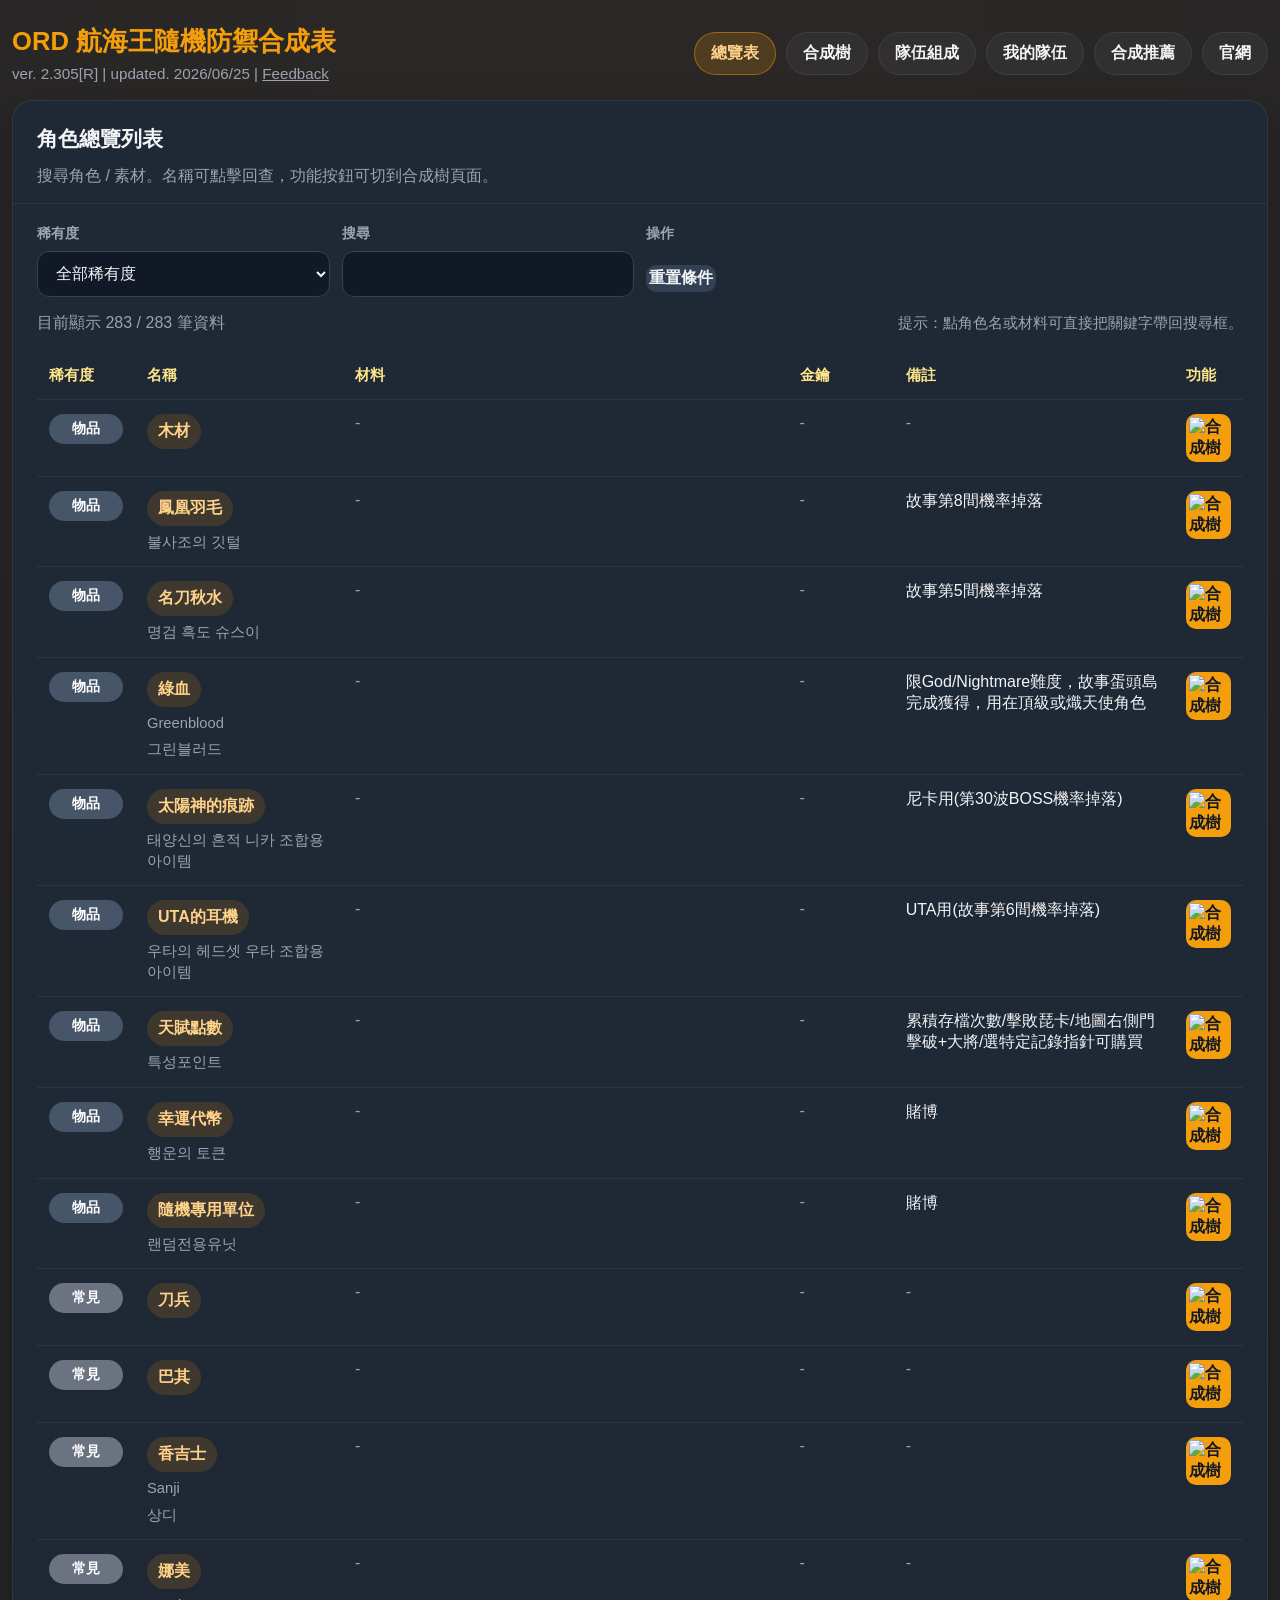
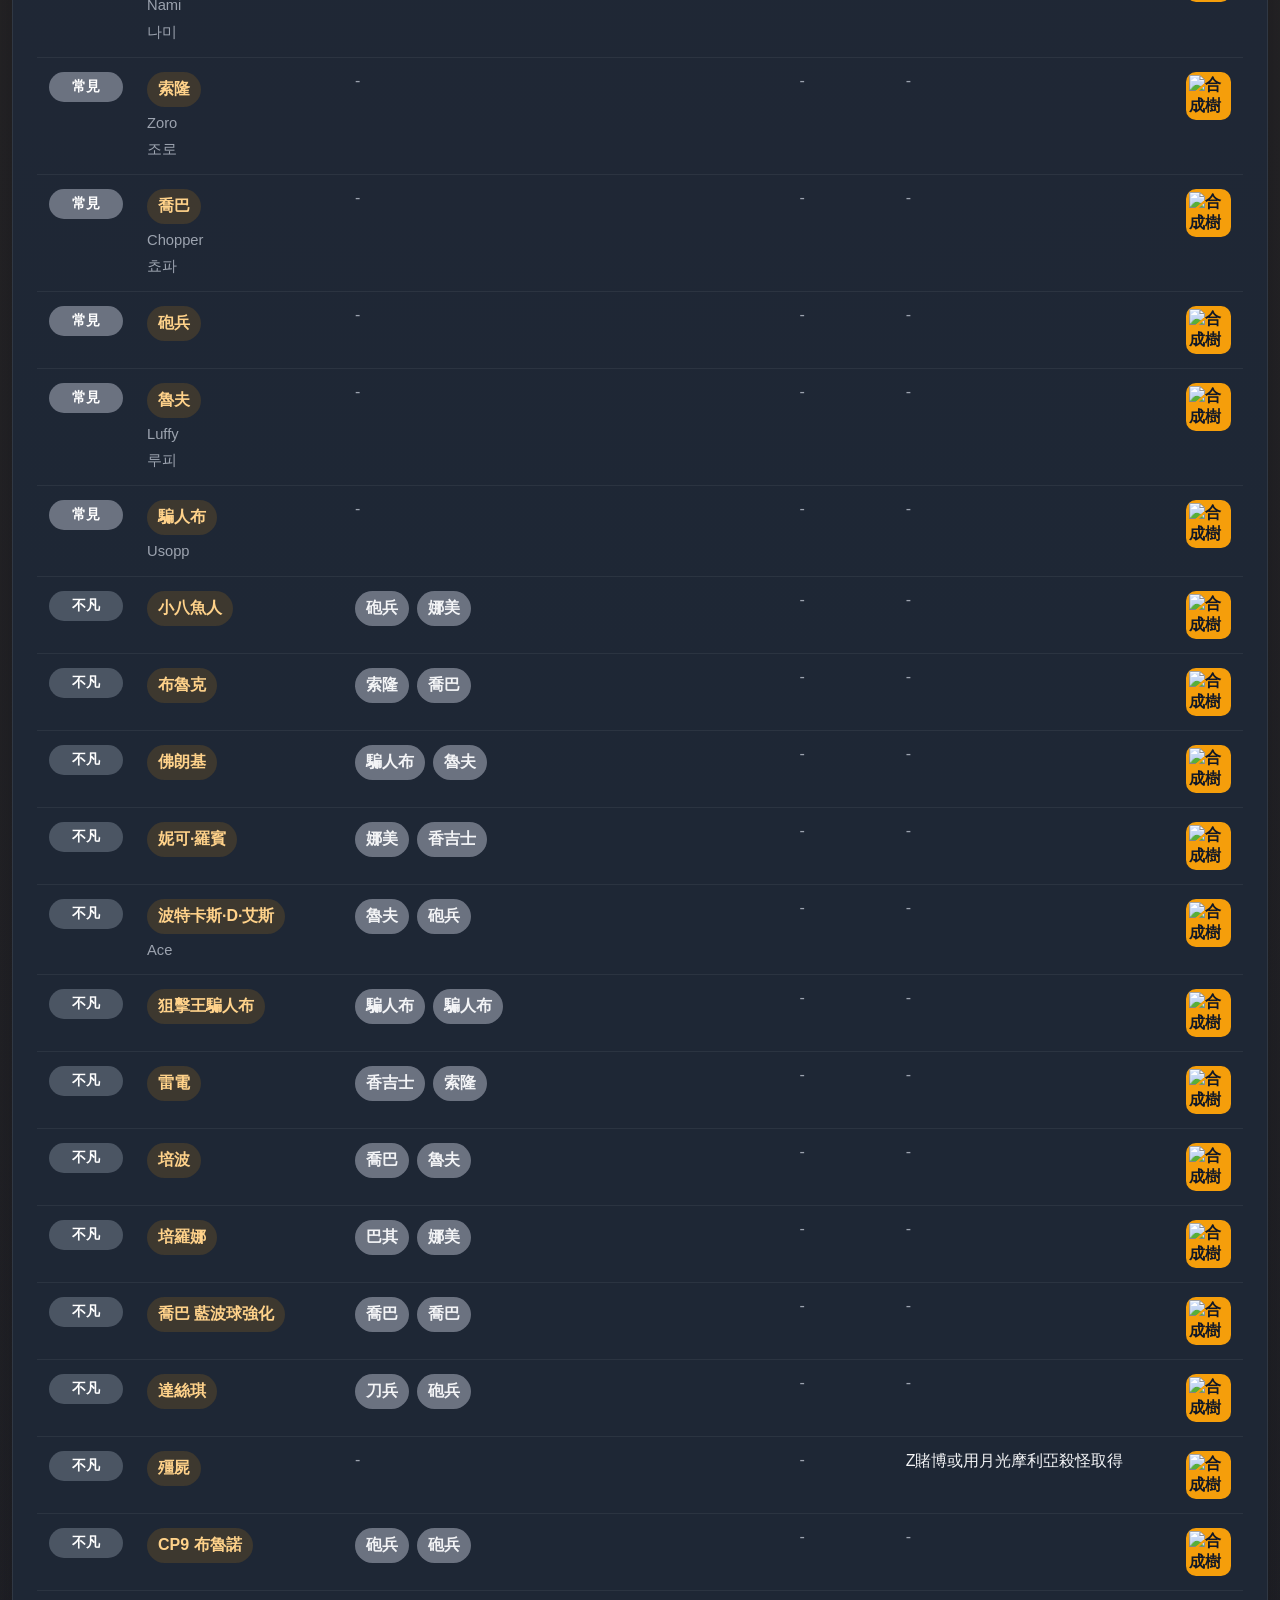
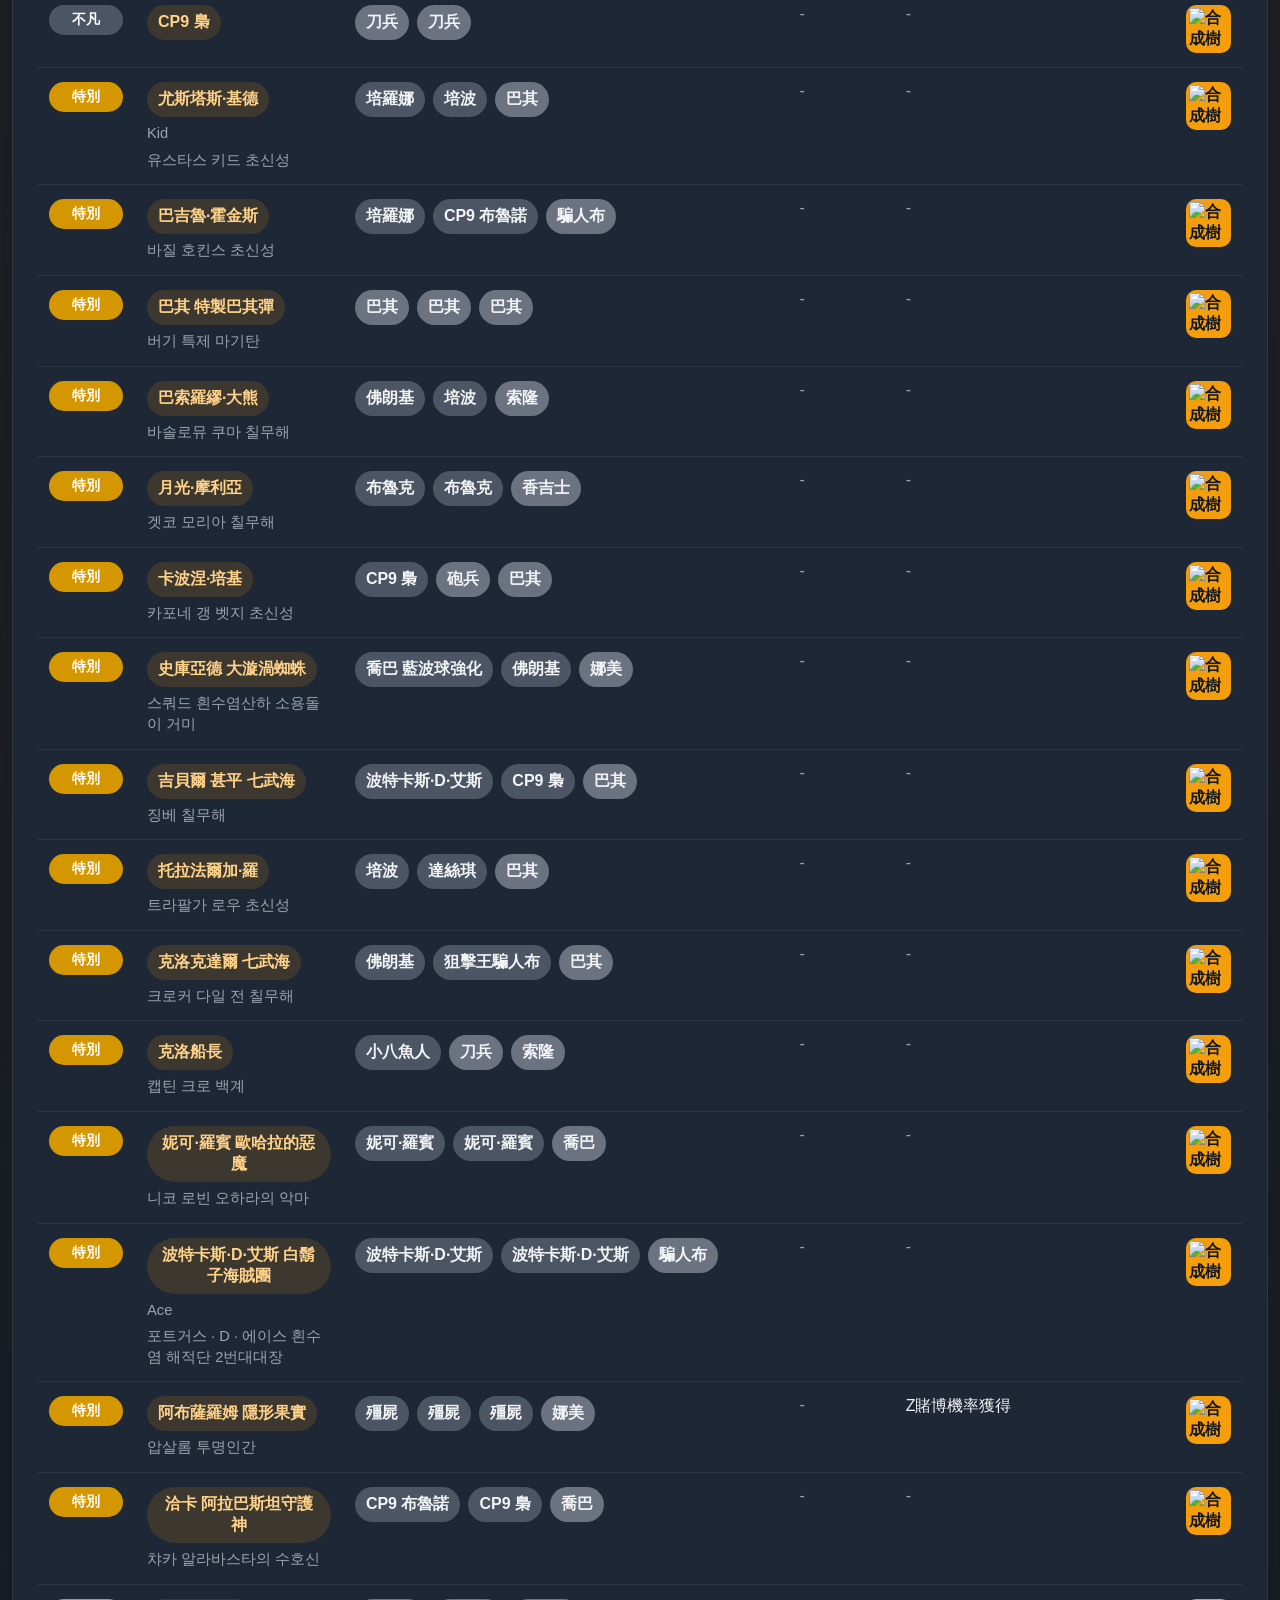
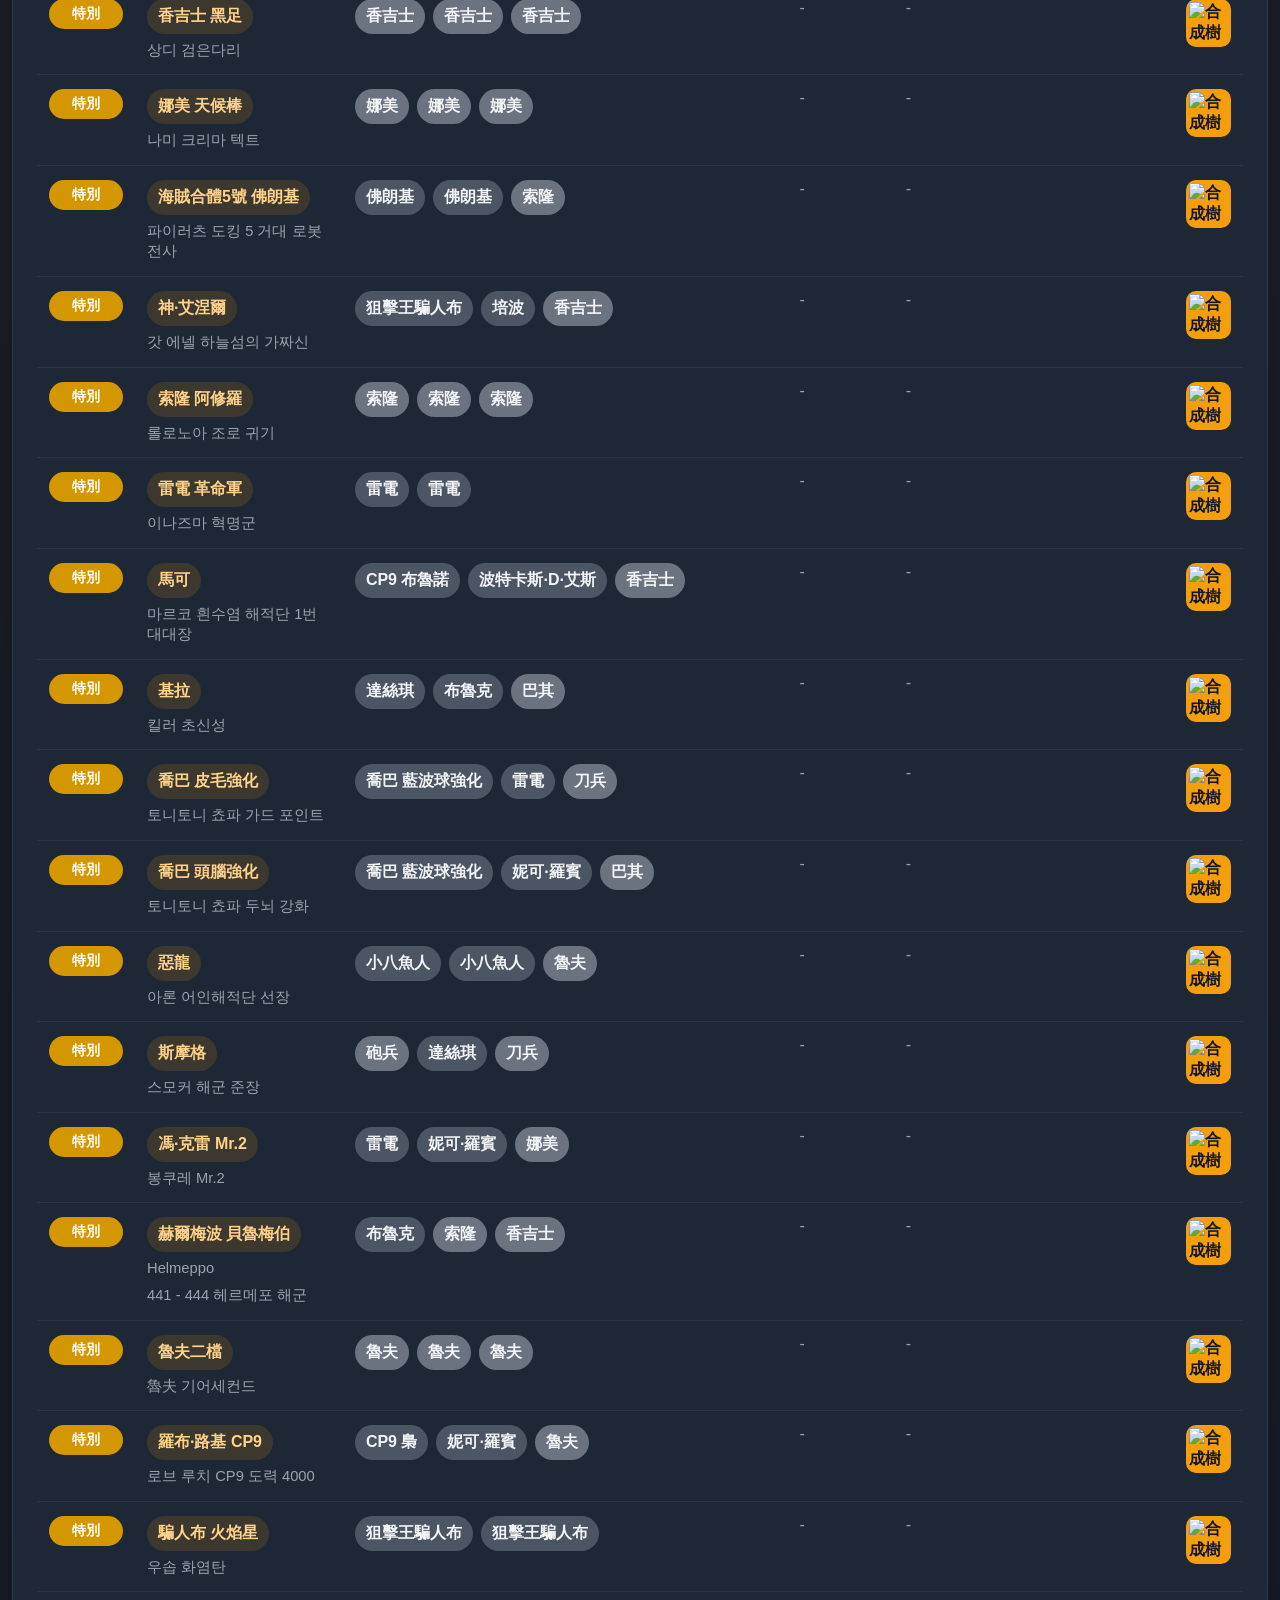
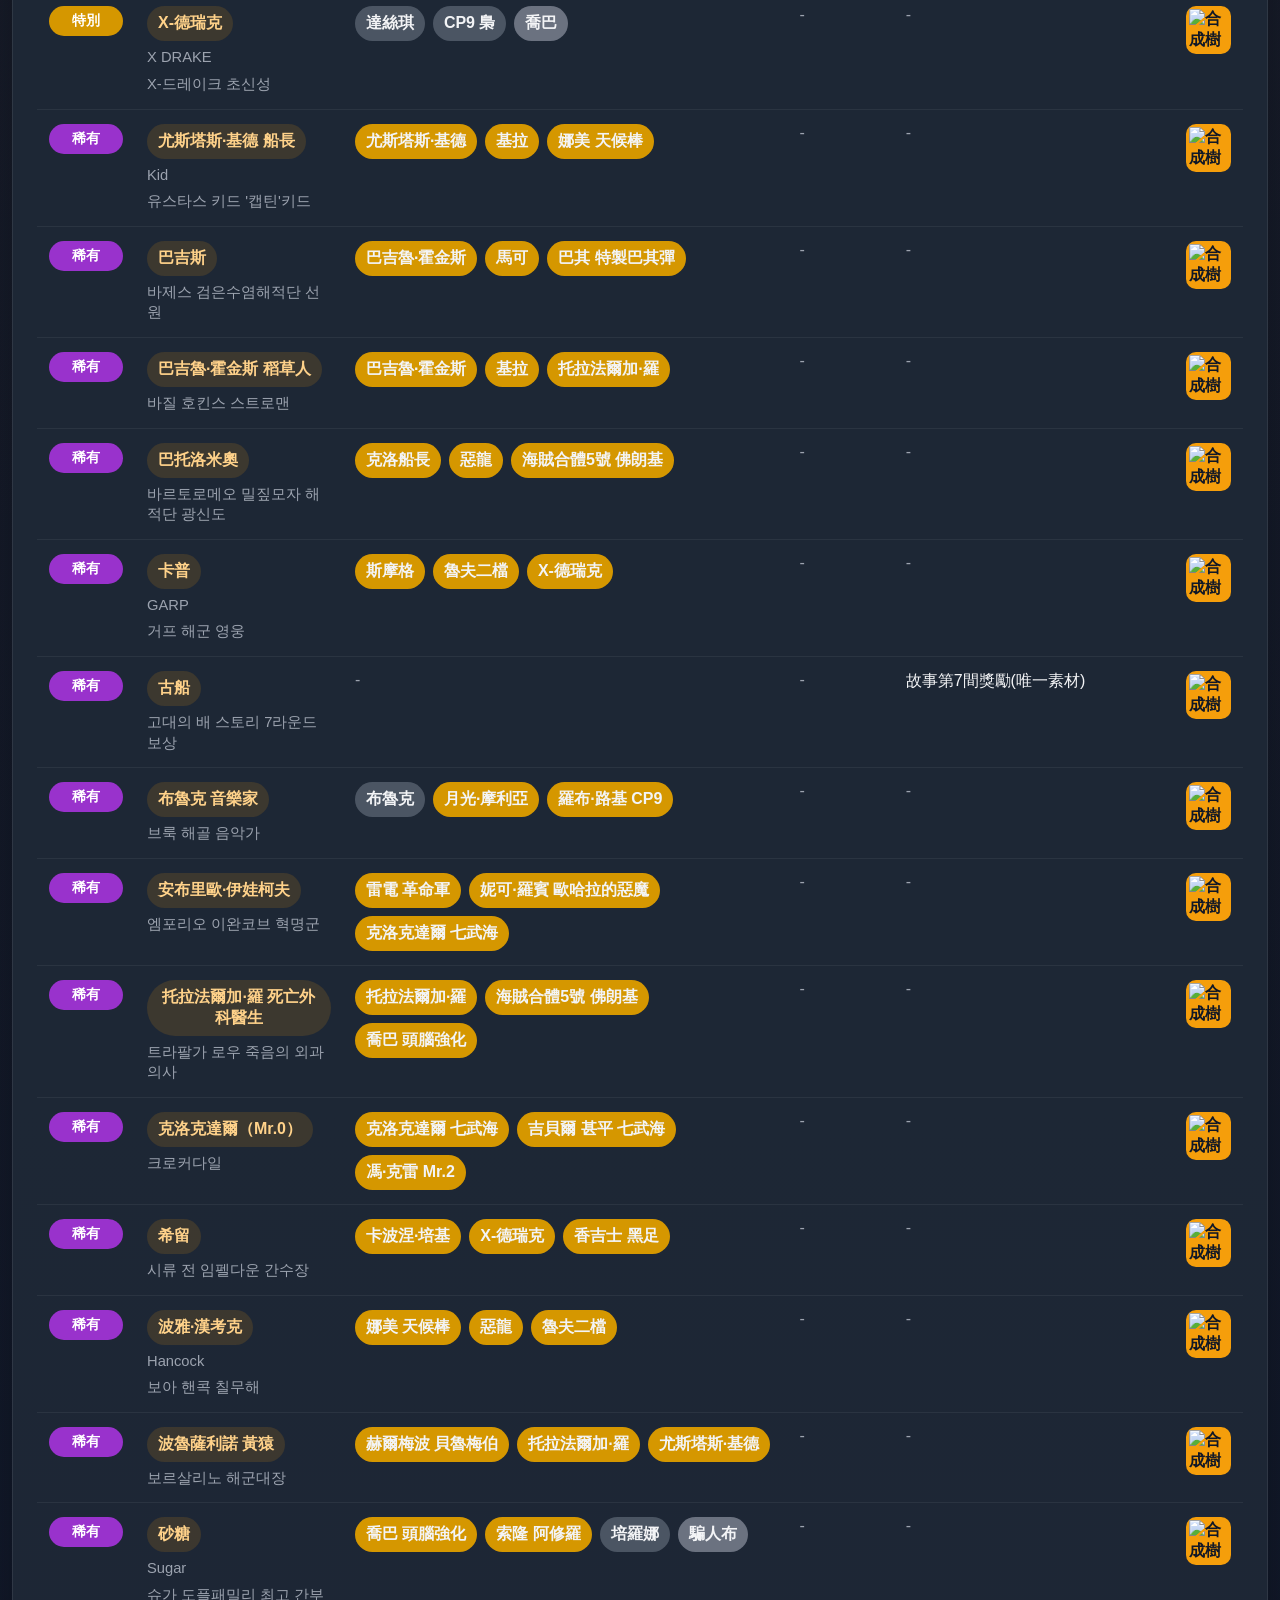
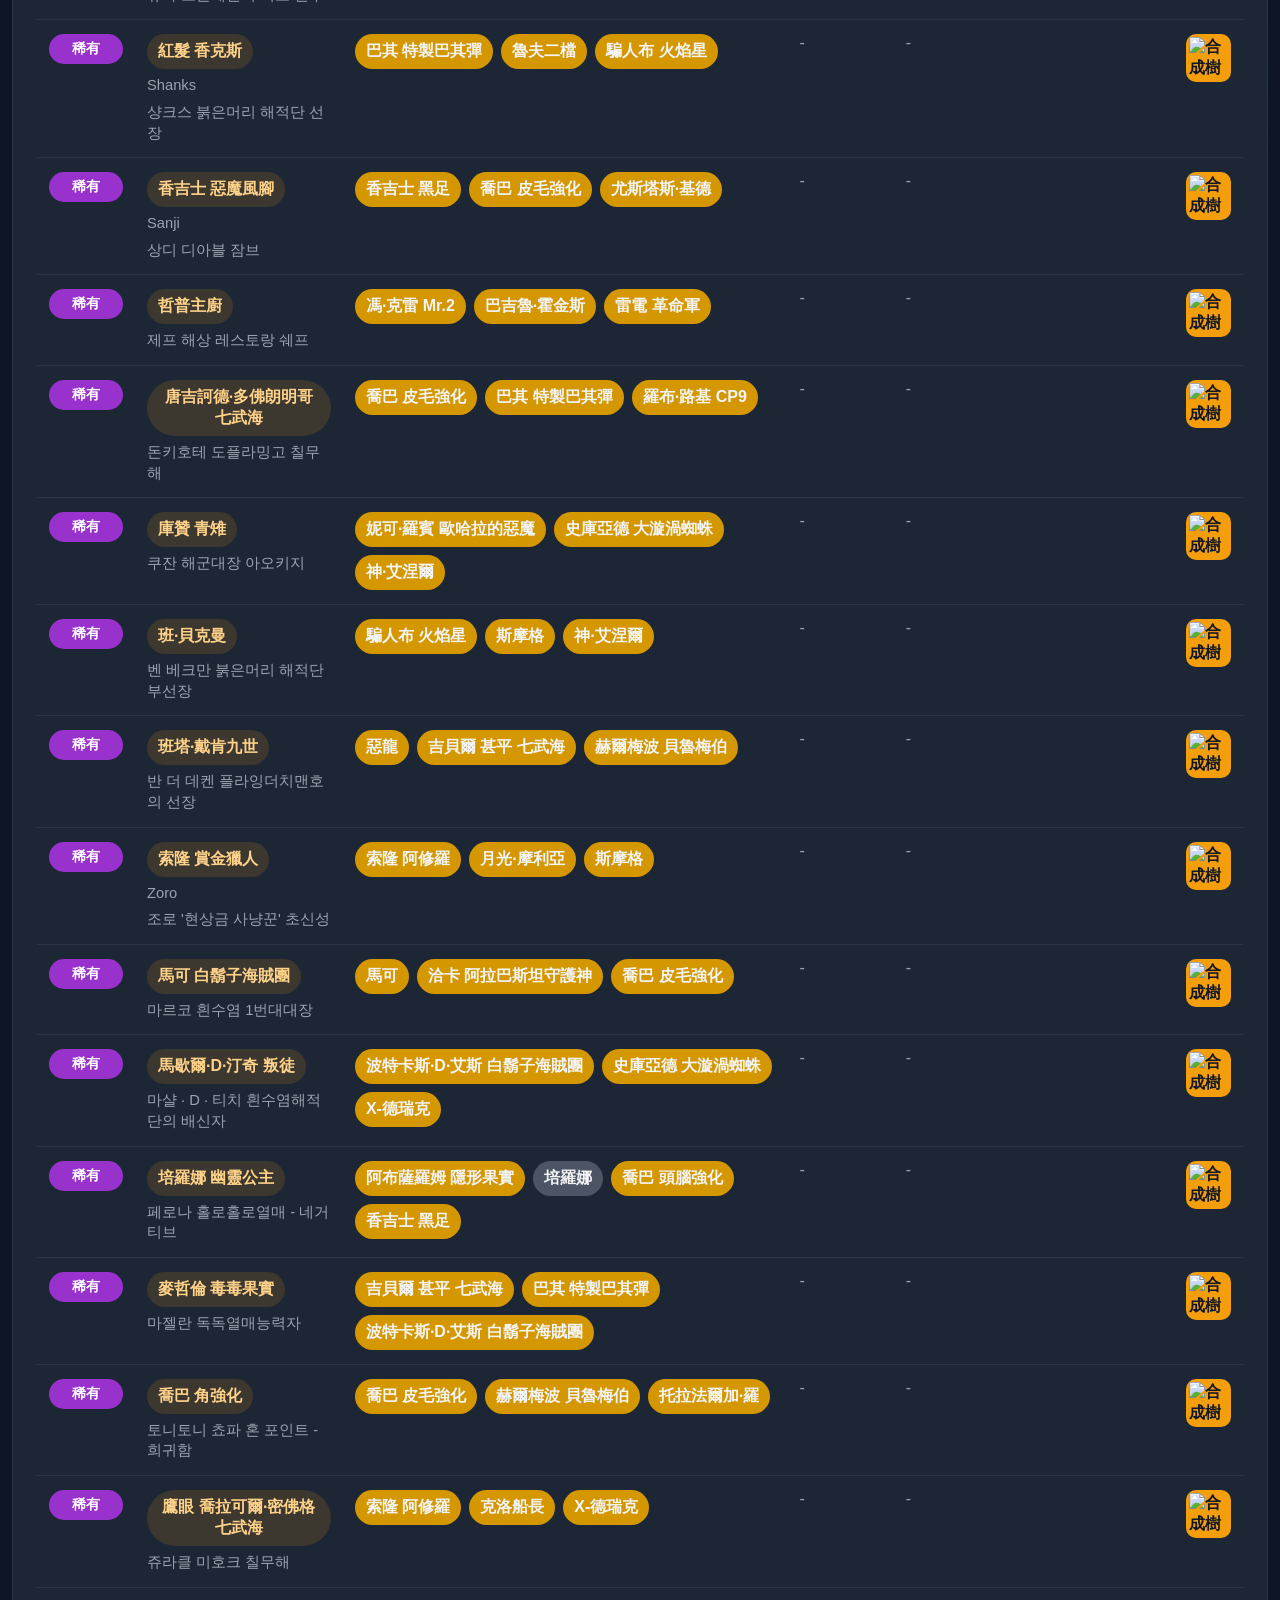
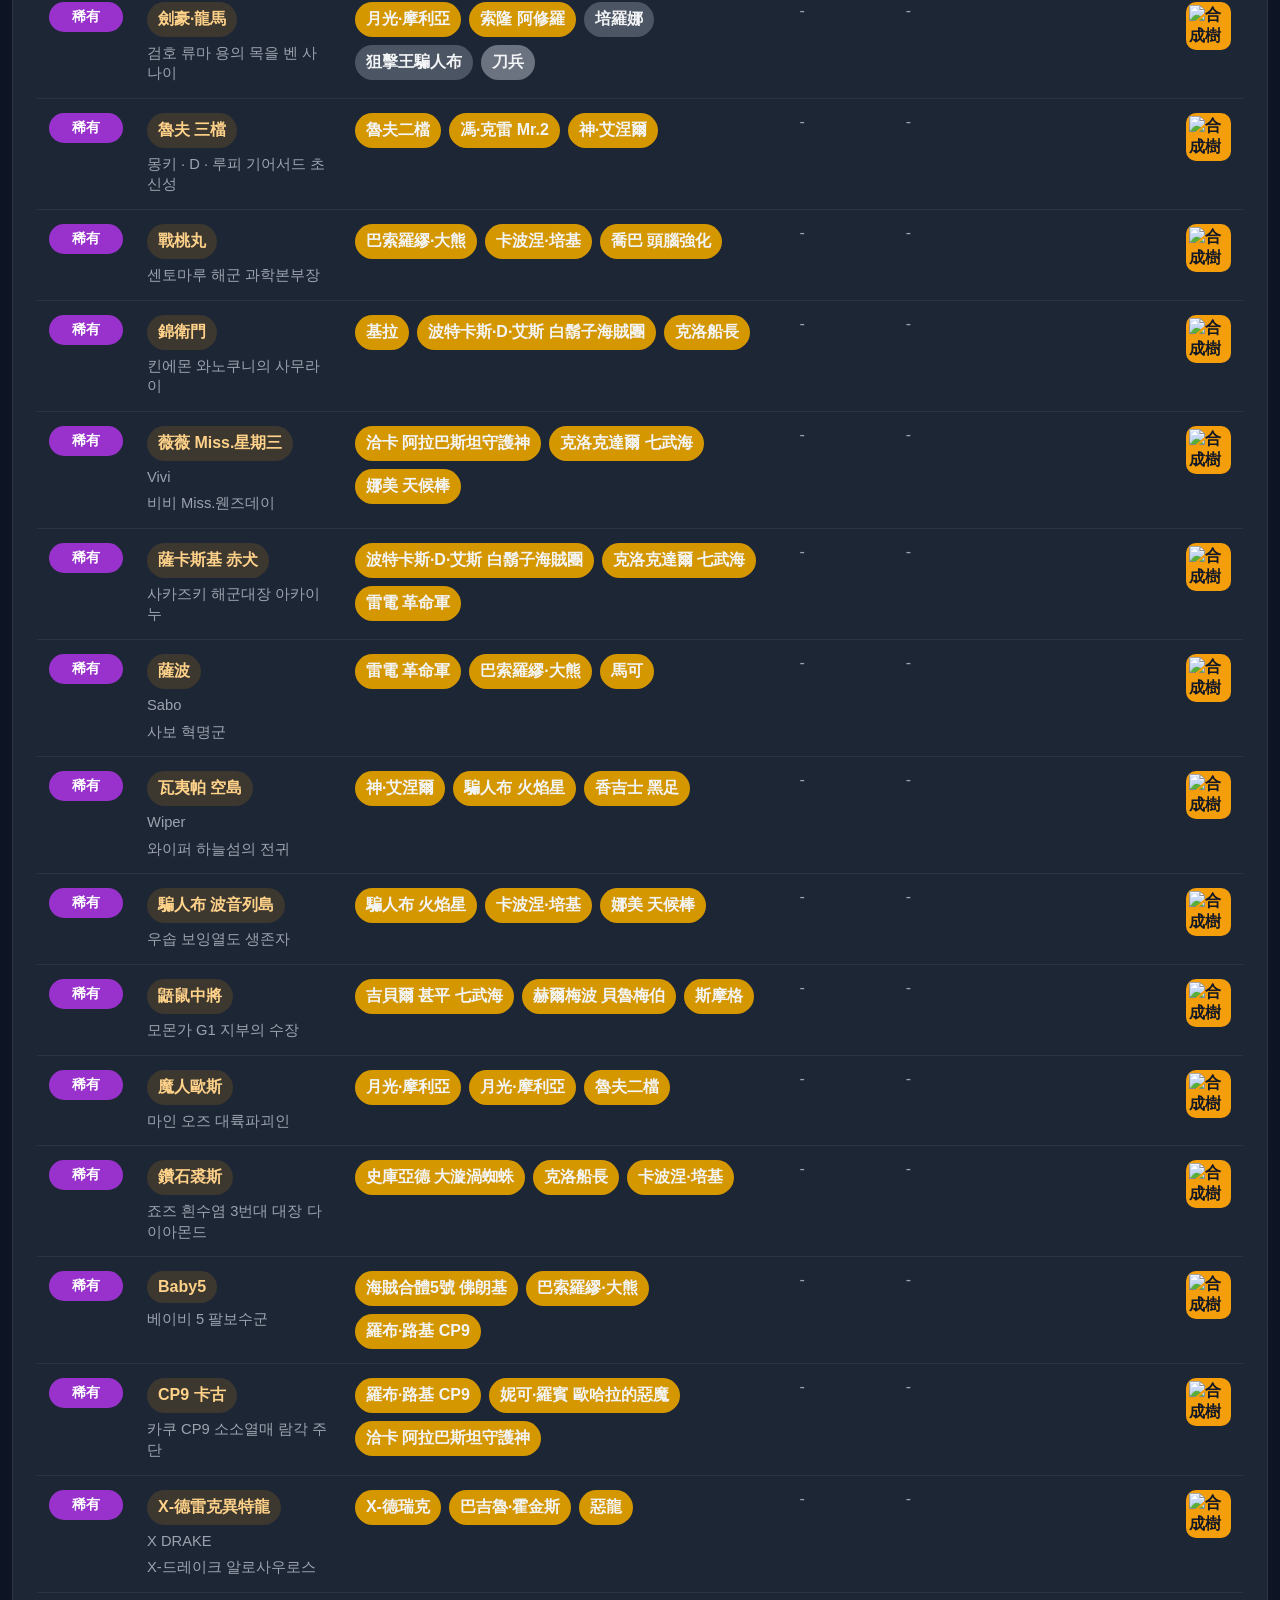
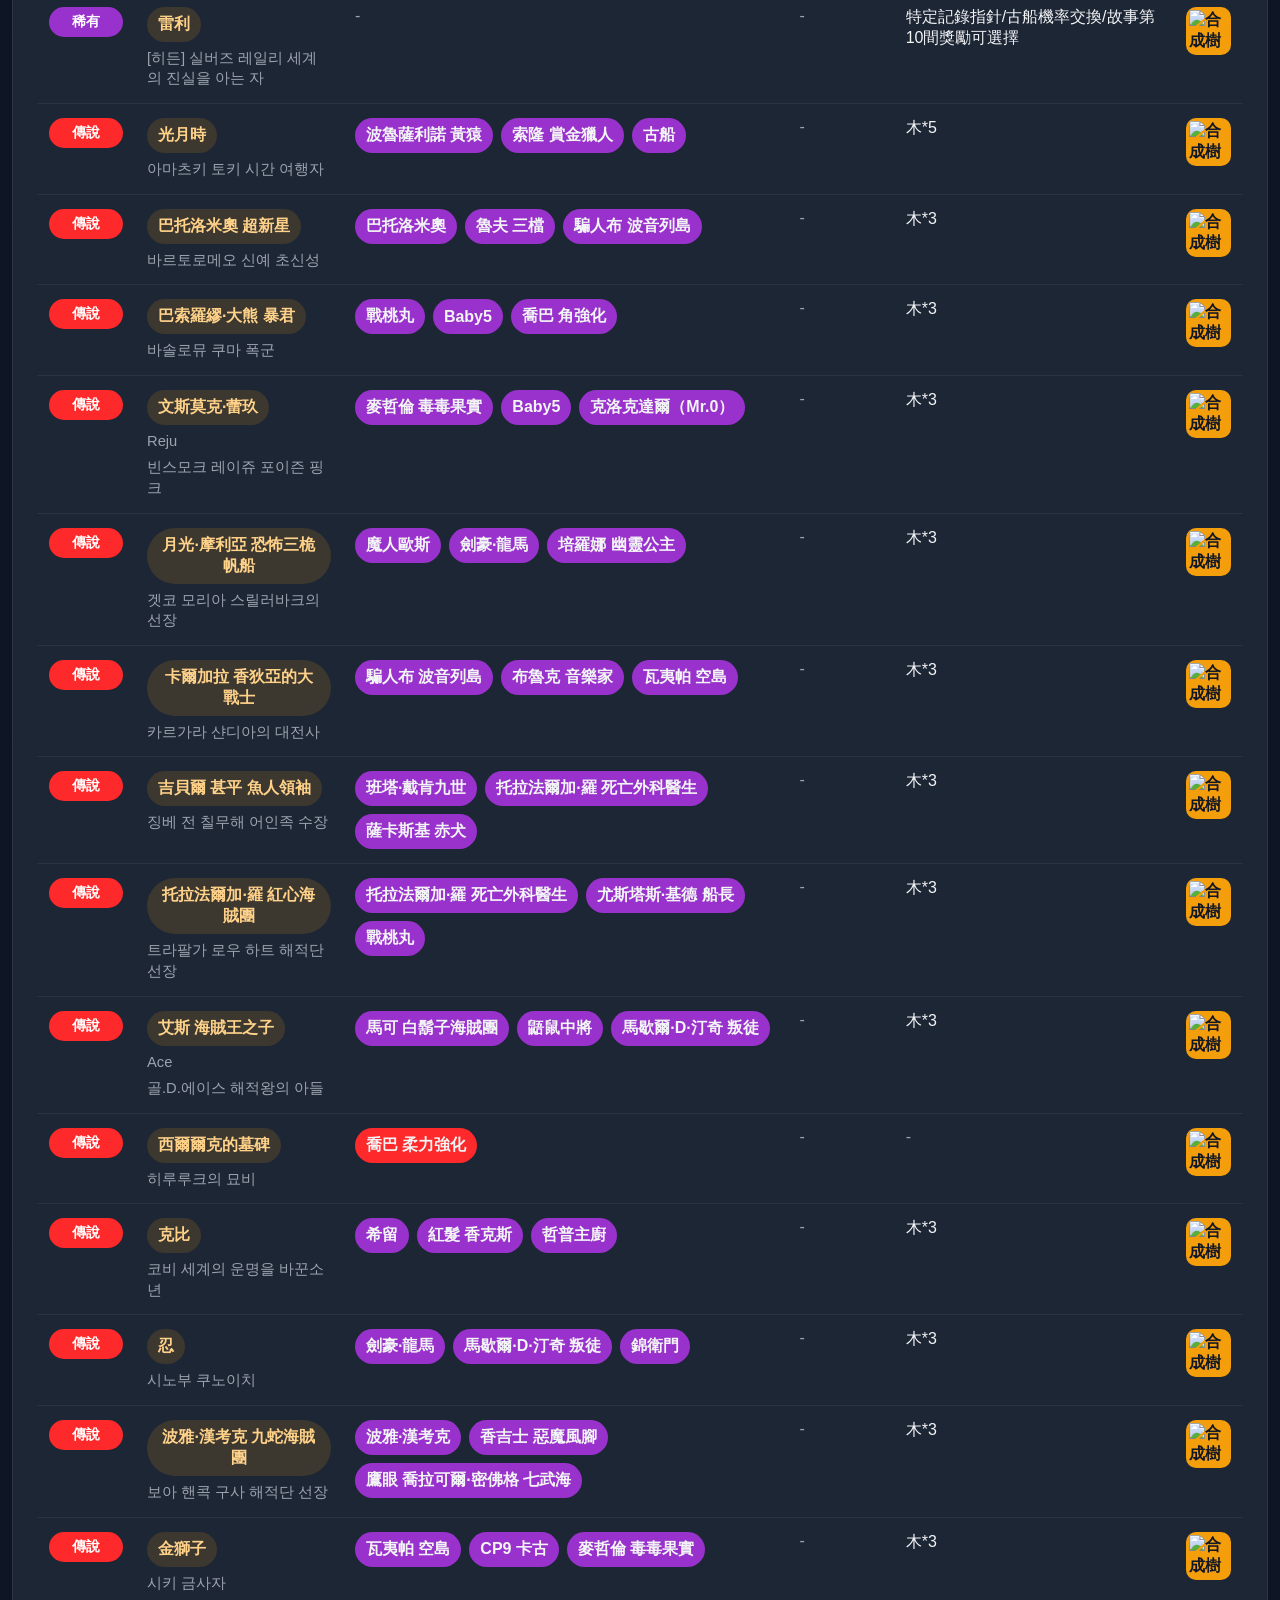
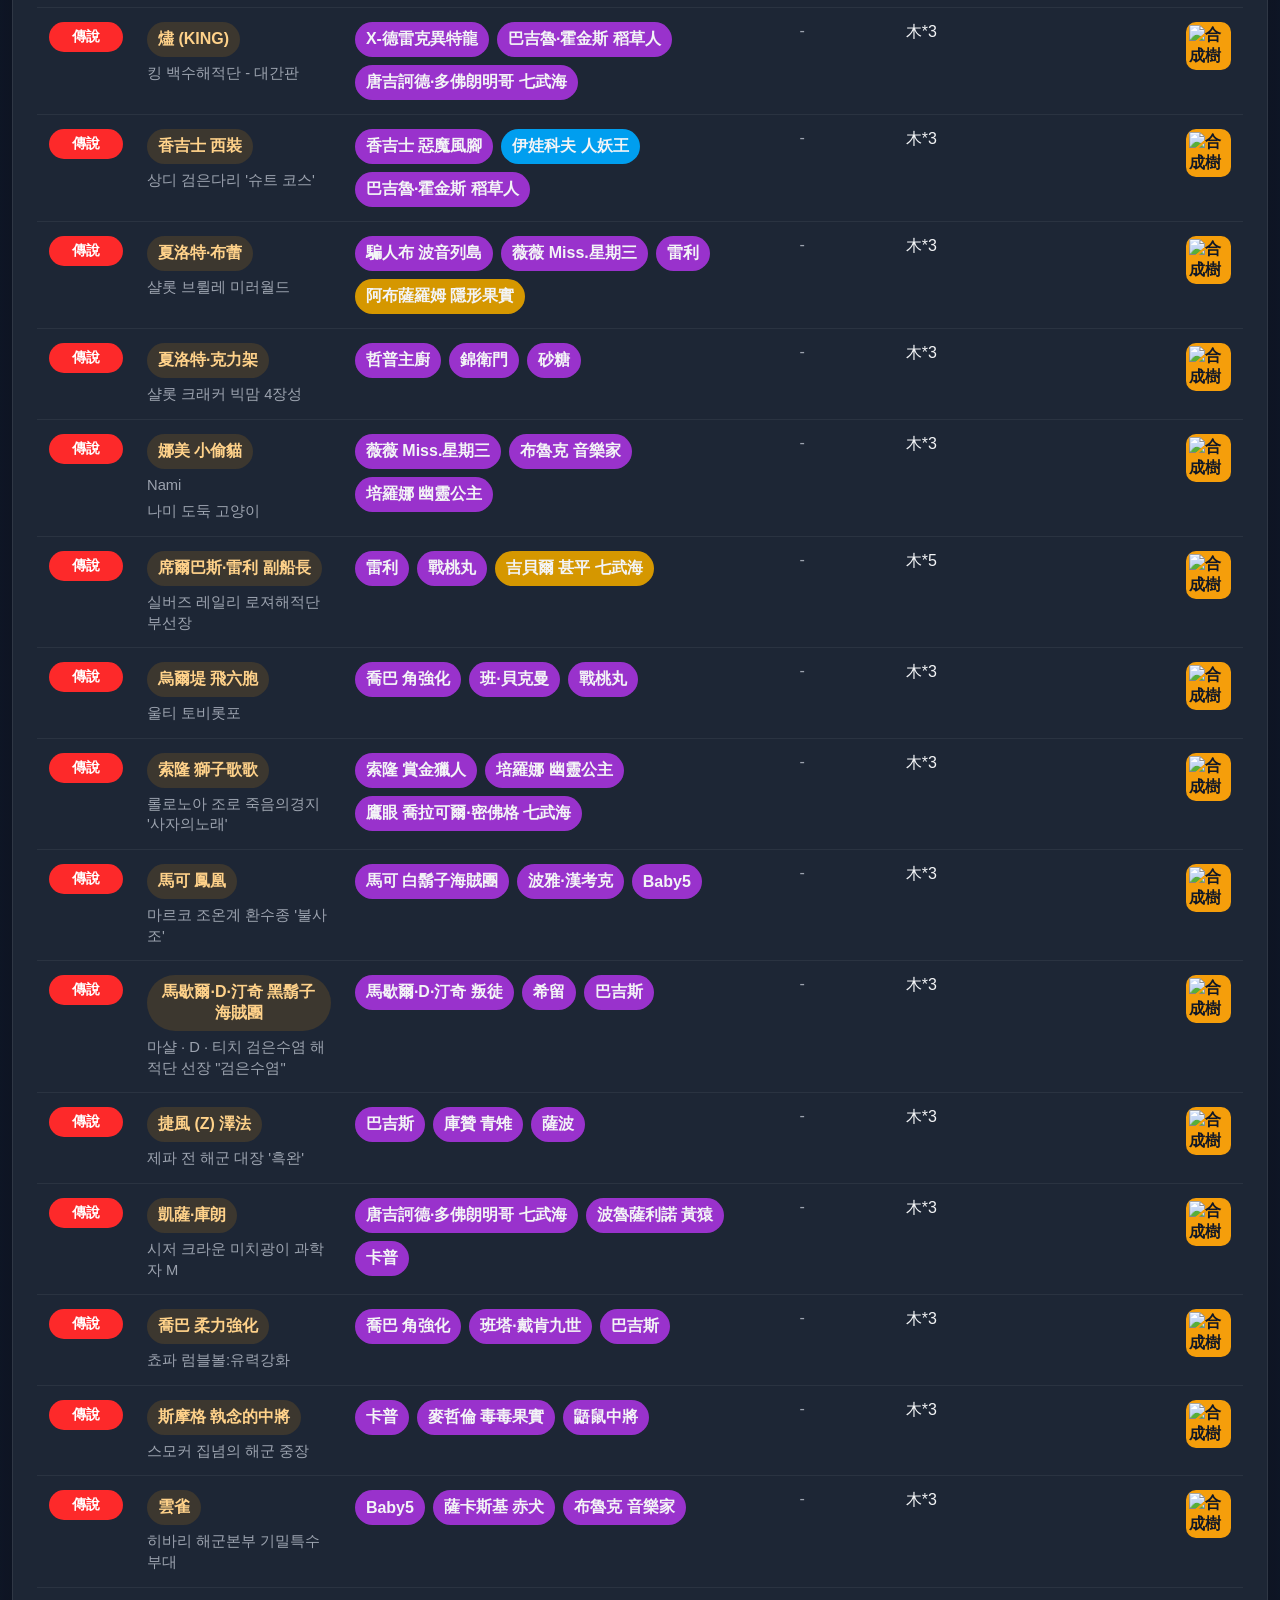
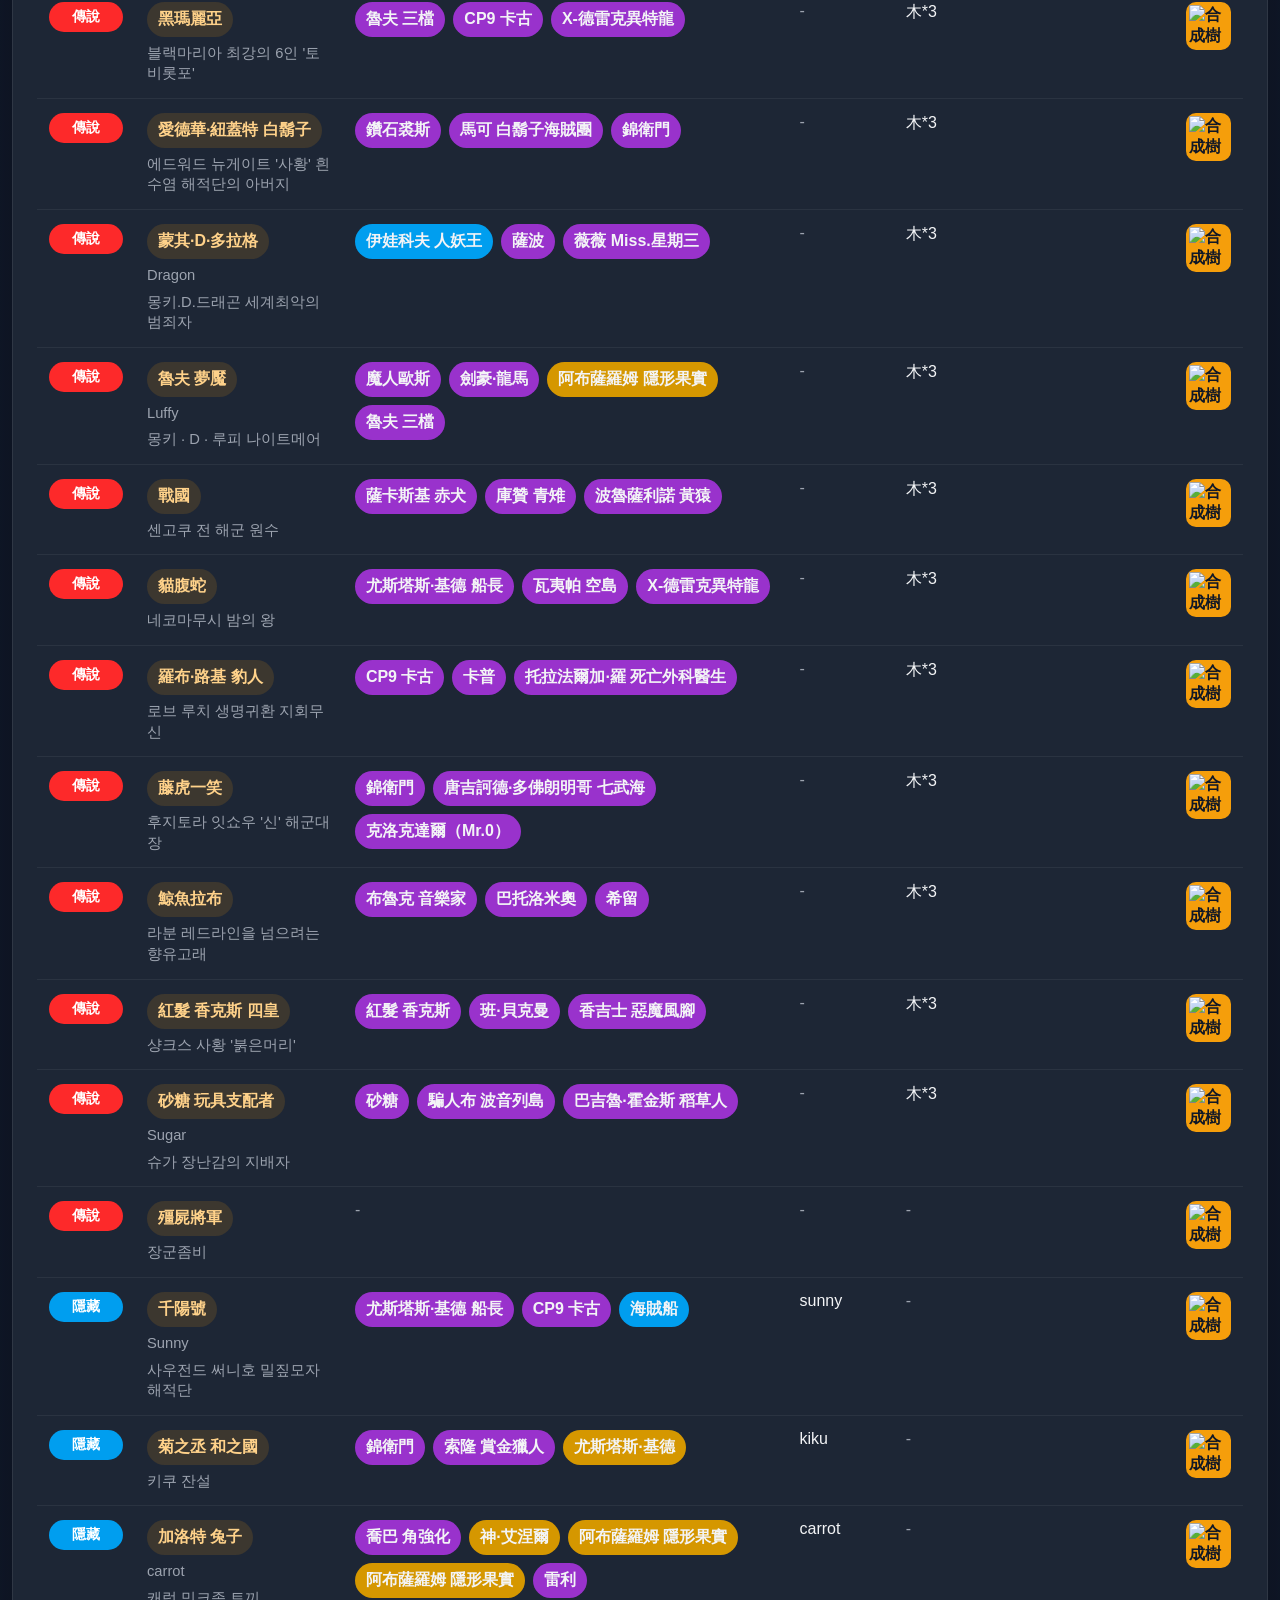
==== index.html @ 6079959d "006-2" ====
<!DOCTYPE html>
<html lang="zh-TW">

<head>
  <meta charset="UTF-8">
  <meta name="viewport" content="width=device-width, initial-scale=1.0">
  <title>ORD 速查列表</title>
  <link rel="manifest" href="/manifest.json">
  <script src="/pwa-init.js?v=260625006"></script>
  <meta name="mobile-web-app-capable" content="yes">
  <meta name="apple-mobile-web-app-status-bar-style" content="black">
  <link rel="apple-touch-icon" href="/resource/192x192.png">

  <link rel="stylesheet" href="css/styles.css?v=260625006">
  <script src="js/shared/wc-navbar.js?v=260625006"></script>
</head>

<body data-page="lookup">
  <div class="app-shell">
    <header class="topbar">
      <div class="brand">
        <div class="brand-title">ORD 航海王隨機防禦合成表</div>
        <div class="brand-subtitle">
          <span>ver. 2.305[R] | updated. 2026/06/25 </span>
          <span style="">
            | <a style="text-decoration: underline;" href="#" onclick="openEmail()">Feedback</a>
            <!--<a href="#" onclick="openEmail()">
              <img src="resource/mail.svg" alt="Feedback">
            </a>-->
          </span>
        </div>
      </div>
      <my-navbar></my-navbar>
    </header>

    <section class="panel">
      <div class="panel-header">
        <h1 class="panel-title">角色總覽列表</h1>
        <p class="panel-desc">搜尋角色 / 素材。名稱可點擊回查，功能按鈕可切到合成樹頁面。</p>
      </div>
      <div class="panel-body">
        <div class="controls-grid">
          <label class="field-group">
            <span class="field-label">稀有度</span>
            <select id="levelFilter" class="field-select"></select>
          </label>
          <label class="field-group">
            <span class="field-label">搜尋</span>
            <input id="searchInput" class="field-input" type="text" placeholder="">
          </label>
          <div class="field-group">
            <span class="field-label">操作</span>
            <div class="controls-actions">
              <button id="clearButton" type="button" class="secondary">重置條件</button>
            </div>
          </div>
        </div>

        <div class="summary-bar">
          <div id="summaryText" class="summary-text">載入中...</div>
          <div class="helper-text">提示：點角色名或材料可直接把關鍵字帶回搜尋框。</div>
        </div>

        <div class="table-scroll">
          <table class="data-table">
            <thead>
              <tr>
                <th>稀有度</th>
                <th>名稱</th>
                <th>材料</th>
                <th>金鑰</th>
                <th>備註</th>
                <th>功能</th>
              </tr>
            </thead>
            <tbody id="lookupTableBody"></tbody>
          </table>
        </div>
      </div>
    </section>
  </div>

  <script src="js/ord_data.js?v=260625006"></script>
  <script src="js/shared/app-shared.js?v=260625006"></script>
  <script src="js/pages/lookup-page.js?v=260625006"></script>
  <script src="js/app.js?v=260625006"></script>
  <script>
    function openEmail() {
      const user = "jim";
      const domain = "nijidakku.cc";
      const subject = encodeURIComponent("【ODR網站使用者來信】");

      window.open("https://mail.google.com/mail/?view=cm&fs=1&to=" + user + "@" + domain + "&su=" + subject, "_blank");
    }
  </script>
</body>

</html>
---- css/styles.css ----
:root {
  --bg-color: #111827;
  --surface-color: #1f2937;
  --surface-alt-color: #111827;
  --border-color: #374151;
  --text-color: #f3f4f6;
  --muted-color: #9ca3af;
  --primary-color: #f59e0b;
  --primary-hover: #d97706;
  --danger-color: #ef4444;
  --success-color: #22c55e;
  --shadow-color: rgba(0, 0, 0, 0.28);
  --badge-placeholder: #475569;
  --badge-common: #6b7280;
  --badge-uncommon: #4b5563;
  --badge-special: #d59700;
  --badge-rare: #9932cc;
  --badge-legendary: #fd292a;
  --badge-hidden: #009eef;
  --badge-twisted: #914540;
  --badge-evolving: #264cf7;
  --badge-limited: #7c3aed;
  --badge-transcendent: #1111fe;
  --badge-immortal: #fa8072;
  --badge-eternal: #06b6d4;
  --badge-mystic: #3e5582;
  --badge-random-only: #4169c3;
  --badge-seraph: #1c9c87;
}

* {
  box-sizing: border-box;
}

body {
  margin: 0;
  min-height: 100vh;
  font-family: "Helvetica Neue", Helvetica, Arial, "PingFang TC", "Microsoft JhengHei", sans-serif;
  background:
    radial-gradient(circle at top, rgba(245, 158, 11, 0.12), transparent 28%),
    linear-gradient(180deg, #0f172a 0%, #111827 100%);
  color: var(--text-color);
}

a {
  color: inherit;
  text-decoration: none;
}

button,
input,
select,
textarea {
  font: inherit;
}

.link-button{
  /* width: 60px; */
}

button,
.link-button {
  border: none;
  border-radius: 10px;
  background: var(--primary-color);
  color: #111827;
  font-weight: 700;
  cursor: pointer;
  transition: transform 0.15s ease, background 0.15s ease, box-shadow 0.15s ease;
  padding: 3px;
}

button:hover,
.link-button:hover {
  background: var(--primary-hover);
  transform: translateY(-1px);
}

button.secondary,
.link-button.secondary {
  background: #334155;
  color: var(--text-color);
}

button.secondary:hover,
.link-button.secondary:hover {
  background: #475569;
}

button.danger {
  background: var(--danger-color);
  color: #fff;
}

button.success {
  background: var(--success-color);
  color: #052e16;
}

.app-shell {
  width: min(1400px, calc(100% - 24px));
  margin: 0 auto;
  padding: 24px 0 40px;
}

.topbar {
  display: flex;
  flex-wrap: wrap;
  align-items: center;
  justify-content: space-between;
  gap: 16px;
  margin-bottom: 18px;
}

.brand {
  display: flex;
  flex-direction: column;
  gap: 6px;
}

.brand-title {
  font-size: clamp(1.5rem, 2vw, 2rem);
  font-weight: 800;
  color: var(--primary-color);
}

.brand-subtitle {
  color: var(--muted-color);
  font-size: 0.95rem;
}

.panel {
  background: rgba(31, 41, 55, 0.92);
  border: 1px solid rgba(255, 255, 255, 0.08);
  border-radius: 20px;
  box-shadow: 0 16px 40px var(--shadow-color);
  overflow: hidden;
}

.panel-header {
  padding: 24px 24px 14px;
  border-bottom: 1px solid rgba(255, 255, 255, 0.06);
}

.panel-title {
  margin: 0;
  font-size: 1.3rem;
}

.panel-desc {
  margin: 10px 0 0;
  color: var(--muted-color);
  line-height: 1.6;
}

.panel-body {
  padding: 20px 24px 24px;
}

.controls-grid {
  display: grid;
  grid-template-columns: repeat(4, minmax(0, 1fr));
  gap: 12px;
}

.field-group {
  display: flex;
  flex-direction: column;
  gap: 8px;
}

.field-label {
  color: var(--muted-color);
  font-size: 0.9rem;
  font-weight: 600;
}

.field-input,
.field-select,
.field-textarea {
  width: 100%;
  min-height: 46px;
  border-radius: 12px;
  border: 1px solid var(--border-color);
  background: rgba(17, 24, 39, 0.92);
  color: var(--text-color);
  padding: 11px 14px;
}

.field-textarea {
  min-height: 130px;
  resize: vertical;
  line-height: 1.5;
}

.ts-wrapper {
  width: 100%;
  min-height: 46px;
}

/* 1. 確保外層控制器的內容物垂直居中 */
.ts-wrapper .ts-control {
  display: flex !important;
  align-items: center !important;
}

.ts-wrapper.single .ts-control,
.ts-wrapper.multi .ts-control,
.ts-dropdown {
  border-radius: 12px;
  border: 1px solid var(--border-color);
  background: rgba(17, 24, 39, 0.92) !important;
  color: var(--text-color);
}

.ts-wrapper.single .ts-control,
.ts-wrapper.multi .ts-control {
  min-height: 46px;
  padding: 8px 12px;
  box-shadow: none;
  background-image: none !important;
}

.ts-wrapper.focus .ts-control {
  border-color: var(--primary-color);
  box-shadow: none;
}

.ts-wrapper .item,
.ts-wrapper .option,
.ts-wrapper input {
  color: var(--text-color);
}

.ts-wrapper.single .ts-control input,
.ts-wrapper.multi .ts-control input,
.ts-control input,
.ts-dropdown .option,
.ts-dropdown .optgroup-header,
.ts-dropdown .no-results,
.ts-dropdown .create,
.ts-dropdown .spinner {
  background: transparent !important;
  color: var(--text-color) !important;
}

.ts-wrapper.single .ts-control input::placeholder,
.ts-wrapper.multi .ts-control input::placeholder {
  color: var(--muted-color);
}

.ts-dropdown {
  box-shadow: 0 14px 30px rgba(0, 0, 0, 0.35);
}

.ts-dropdown-content {
  background: rgba(17, 24, 39, 0.98);
}

.ts-dropdown .option {
  border-bottom: 1px solid rgba(255, 255, 255, 0.06);
}

.ts-dropdown .option:last-child {
  border-bottom: none;
}

.ts-wrapper.multi .ts-control > div {
  background: rgba(245, 158, 11, 0.14);
  color: #fde68a;
  border-radius: 999px;
}

.ts-wrapper.plugin-remove_button .item .remove {
  border-left: 1px solid rgba(255, 255, 255, 0.12);
  color: var(--text-color);
}

.ts-wrapper.plugin-remove_button .item .remove:hover {
  background: rgba(255, 255, 255, 0.12);
  color: #fff;
}

.ts-dropdown .active {
  background: rgba(245, 158, 11, 0.16);
  color: var(--text-color);
}

.is-hidden {
  display: none !important;
}

.controls-actions,
.inline-actions {
  display: flex;
  flex-wrap: wrap;
  gap: 10px;
}

.controls-actions {
  margin-top: 14px;
}

.summary-bar {
  display: flex;
  justify-content: space-between;
  gap: 10px;
  flex-wrap: wrap;
  align-items: center;
  margin: 16px 0 0;
}

.summary-text,
.helper-text {
  color: var(--muted-color);
}

.helper-text {
  font-size: 0.92rem;
}

.table-scroll {
  overflow-x: auto;
}

.data-table {
  width: 100%;
  border-collapse: collapse;
  margin-top: 18px;
}

.data-table th,
.data-table td {
  padding: 14px 12px;
  border-bottom: 1px solid rgba(255, 255, 255, 0.06);
  vertical-align: top;
  text-align: left;
}

.data-table th {
  color: #fde68a;
  font-size: 0.92rem;
  white-space: nowrap;
}

.data-table tr:hover {
  background: rgba(255, 255, 255, 0.03);
}

.name-stack {
  display: flex;
  flex-direction: column;
  gap: 6px;
}

.name-primary-button,
.material-chip,
.partner-chip {
  display: inline-flex;
  align-items: center;
  gap: 6px;
  width: fit-content;
  padding: 6px 10px;
  border-radius: 999px;
  border: 1px solid transparent;
  background: rgba(255, 255, 255, 0.08);
  color: var(--text-color);
}

.name-primary-button {
  background: rgba(245, 158, 11, 0.14);
  color: #ffd28a;
}

.name-primary-button:hover,
.material-chip:hover,
.partner-chip:hover {
  border-color: rgba(245, 158, 11, 0.5);
  background: rgba(245, 158, 11, 0.18);
}

.name-secondary {
  color: var(--muted-color);
  font-size: 0.92rem;
  line-height: 1.4;
}

.badge {
  display: inline-flex;
  align-items: center;
  justify-content: center;
  min-width: 74px;
  padding: 6px 10px;
  border-radius: 999px;
  font-size: 0.86rem;
  font-weight: 700;
  color: #fff;
}

.badge-0 { background: var(--badge-placeholder); }
.badge-1 { background: var(--badge-common); }
.badge-2 { background: var(--badge-uncommon); }
.badge-3 { background: var(--badge-special); }
.badge-4 { background: var(--badge-rare); }
.badge-5 { background: var(--badge-legendary); }
.badge-6 { background: var(--badge-hidden); }
.badge-7 { background: var(--badge-twisted); }
.badge-8 { background: var(--badge-evolving); }
.badge-9 { background: var(--badge-limited); }
.badge-10 { background: var(--badge-transcendent); }
.badge-11 { background: var(--badge-immortal); }
.badge-12 { background: var(--badge-eternal); }
.badge-16 { background: var(--badge-random-only); }
.badge-18 { background: var(--badge-mystic); }
.badge-23 { background: var(--badge-seraph); }

.chip-group {
  display: flex;
  flex-wrap: wrap;
  gap: 8px;
}

.selected-chip-list {
  display: flex;
  flex-wrap: wrap;
  gap: 8px;
  margin-top: 10px;
}

.selected-chip {
  display: inline-flex;
  align-items: center;
  gap: 8px;
  padding: 8px 10px;
  border-radius: 999px;
  background: rgba(245, 158, 11, 0.12);
  border: 1px solid rgba(245, 158, 11, 0.28);
  color: #fde68a;
}

.selected-chip button {
  min-width: 24px;
  min-height: 24px;
  padding: 0;
  border-radius: 999px;
  background: rgba(255, 255, 255, 0.14);
  color: var(--text-color);
}

.muted {
  color: var(--muted-color);
}

.page-grid {
  display: grid;
  grid-template-columns: minmax(300px, 360px) minmax(0, 1fr);
  gap: 18px;
}

.record-list {
  max-height: 70vh;
  overflow: auto;
  padding-right: 4px;
}

.record-list-button {
  width: 100%;
  text-align: left;
  padding: 12px 14px;
  margin-bottom: 8px;
  border-radius: 14px;
  border: 1px solid rgba(255, 255, 255, 0.06);
  background: rgba(255, 255, 255, 0.03);
  color: var(--text-color);
}

.record-list-button.active {
  border-color: rgba(245, 158, 11, 0.5);
  background: rgba(245, 158, 11, 0.14);
}

.record-meta {
  display: flex;
  gap: 8px;
  flex-wrap: wrap;
  margin-top: 6px;
}

.record-meta span {
  font-size: 0.82rem;
  color: var(--muted-color);
}

.form-grid {
  display: grid;
  grid-template-columns: repeat(2, minmax(0, 1fr));
  gap: 14px;
}

.full-span {
  grid-column: 1 / -1;
}

.readonly-box {
  min-height: 46px;
  border-radius: 12px;
  border: 1px dashed rgba(255, 255, 255, 0.18);
  background: rgba(255, 255, 255, 0.02);
  color: var(--muted-color);
  padding: 11px 14px;
}

.preview-card {
  margin-top: 16px;
  padding: 14px;
  border-radius: 14px;
  border: 1px solid rgba(255, 255, 255, 0.08);
  background: rgba(17, 24, 39, 0.6);
}

.recommend-grid {
  display: grid;
  grid-template-columns: minmax(320px, 420px) minmax(0, 1fr);
  gap: 18px;
  margin-top: 8px;
}

.recommend-target-grid {
  gap: 8px;
}

.recommend-count-grid {
  display: grid;
  grid-template-columns: repeat(2, minmax(0, 1fr));
  gap: 12px;
}

.recommend-count-card {
  display: flex;
  flex-direction: column;
  gap: 10px;
  padding: 12px;
  border-radius: 14px;
  border: 1px solid rgba(255, 255, 255, 0.08);
  background: rgba(17, 24, 39, 0.62);
}

.recommend-count-card.is-owned {
  border-color: rgba(245, 158, 11, 0.32);
  background: rgba(245, 158, 11, 0.05);
}

.recommend-count-card-top {
  display: flex;
  justify-content: space-between;
  align-items: flex-start;
  gap: 8px;
}

.recommend-count-label {
  font-size: 0.95rem;
  font-weight: 700;
  line-height: 1.3;
}

.recommend-count-stepper {
  display: inline-flex;
  align-items: center;
  justify-content: space-between;
  gap: 8px;
  min-height: 38px;
  padding: 6px 8px;
  border-radius: 12px;
  background: rgba(255, 255, 255, 0.04);
  border: 1px solid rgba(255, 255, 255, 0.06);
}

.recommend-stepper-btn {
  width: 34px;
  height: 34px;
  padding: 0;
  border-radius: 10px;
  background: rgba(255, 255, 255, 0.05);
  color: var(--text-color);
  font-size: 1.1rem;
  line-height: 1;
}

.recommend-stepper-btn:hover {
  background: rgba(255, 255, 255, 0.12);
}

.recommend-count-value {
  min-width: 2ch;
  text-align: center;
  font-weight: 800;
  color: var(--text-color);
}

.recommend-owned-tabs {
  display: flex;
  gap: 8px;
  overflow-x: auto;
  padding-bottom: 10px;
  border-bottom: 1px solid rgba(255, 255, 255, 0.08);
  scrollbar-width: thin;
}

.recommend-tab-count {
  min-width: 1.6rem;
  padding: 2px 6px;
  border-radius: 999px;
  background: rgba(255, 255, 255, 0.08);
  color: var(--muted-color);
  font-size: 0.75rem;
  font-weight: 700;
  text-align: center;
}

.recommend-owned-panels {
  padding-top: 12px;
}

.recommend-owned-panel.is-hidden {
  display: none;
}

.recommend-result-list {
  display: flex;
  flex-direction: column;
  gap: 12px;
  max-height: 575px;
  overflow: auto;
}

.recommend-card {
  display: flex;
  flex-direction: column;
  gap: 8px;
  padding: 14px;
  border-radius: 14px;
  border: 1px solid rgba(255, 255, 255, 0.08);
  background: rgba(17, 24, 39, 0.62);
  position: relative;
  overflow: hidden;
}

.recommend-card-top {
  display: flex;
  align-items: center;
  gap: 10px;
  flex-wrap: wrap;
}

.recommend-card-top strong {
  flex: 1 1 220px;
}

.recommend-result-group {
  display: flex;
  flex-direction: column;
  gap: 10px;
  margin-bottom: 14px;
}

.recommend-result-group-head {
  display: flex;
  align-items: center;
  justify-content: space-between;
  gap: 10px;
}

.recommend-result-group-title {
  margin: 0;
  font-size: 0.95rem;
  font-weight: 800;
  color: #ffd28a;
}

.recommend-result-group-count {
  min-width: 2rem;
  padding: 3px 8px;
  border-radius: 999px;
  background: rgba(245, 158, 11, 0.14);
  color: #ffe6b0;
  font-size: 0.78rem;
  font-weight: 700;
  text-align: center;
}

.recommend-result-group-body {
  display: flex;
  flex-direction: column;
  gap: 12px;
}

.recommend-material-details {
  border: 1px solid rgba(255, 255, 255, 0.08);
  background: rgba(255, 255, 255, 0.02);
  border-radius: 12px;
}

.recommend-material-summary {
  padding: 10px 12px;
  gap: 10px;
}

.recommend-material-summary-head {
  display: flex;
  align-items: center;
  justify-content: space-between;
  gap: 8px;
}

.recommend-material-summary-label {
  font-size: 0.82rem;
  font-weight: 700;
  color: var(--muted-color);
  letter-spacing: 0;
}

.recommend-material-preview {
  display: flex;
  flex-wrap: wrap;
  gap: 6px;
}

.recommend-material-chip {
  display: inline-flex;
  align-items: center;
  gap: 6px;
  max-width: 100%;
  font-size: 0.72rem;
  padding: 3px 8px;
}

.recommend-material-chip-label {
  min-width: 0;
}

.recommend-owned-mark {
  display: inline-flex;
  align-items: center;
  justify-content: center;
  width: 14px;
  height: 14px;
  border-radius: 999px;
  background: rgba(34, 197, 94, 0.18);
  color: #bbf7d0;
  font-size: 0.7rem;
  font-weight: 800;
  flex: 0 0 auto;
}

.recommend-material-body {
  padding: 0 12px 12px;
}

.recommend-material-tree {
  list-style: none;
  margin: 0;
  padding: 8px 0 0 14px;
  display: flex;
  flex-direction: column;
  gap: 8px;
}

.recommend-material-tree > li {
  margin: 0;
}

.recommend-material-branch {
  border-radius: 10px;
}

.recommend-material-row {
  display: flex;
  align-items: center;
  flex-wrap: wrap;
  gap: 8px;
  padding: 8px 10px;
  border-radius: 10px;
  background: rgba(255, 255, 255, 0.03);
  flex-direction: row !important;
}

.recommend-material-row--leaf {
  border: 1px solid rgba(255, 255, 255, 0.04);
}

.recommend-material-row--missing {
  color: var(--muted-color);
}

.recommend-material-name {
  font-size: 0.88rem;
  font-weight: 700;
  min-width: 0;
}

.recommend-card-meta {
  color: var(--muted-color);
  font-size: 0.95rem;
  line-height: 1.5;
}

.recommend-card-foot {
  display: flex;
  flex-wrap: wrap;
  justify-content: space-between;
  gap: 10px;
  align-items: center;
}

.recommend-shortage {
  display: inline-flex;
  align-items: center;
  justify-content: center;
  padding: 6px 10px;
  border-radius: 999px;
  background: rgba(245, 158, 11, 0.14);
  color: #ffe6b0;
  font-weight: 700;
  font-size: 0.75rem;
}

.recommend-shortage.is-ready {
  background: rgba(34, 197, 94, 0.18);
  color: #bbf7d0;
}

@media (max-width: 1100px) {
  .recommend-grid {
    grid-template-columns: 1fr;
  }
}

@media (max-width: 860px) {
  .recommend-count-grid {
    grid-template-columns: 1fr;
  }
}

.preview-card pre {
  margin: 0;
  white-space: pre-wrap;
  word-break: break-word;
  color: #dbeafe;
}

.picker-shell {
  display: flex;
  flex-direction: column;
  gap: 10px;
}

.picker-inline {
  display: flex;
  gap: 10px;
  align-items: stretch;
  flex-wrap: wrap;
}

.picker-inline .field-input {
  flex: 1;
}

.picker-results {
  display: none;
  max-height: 280px;
  overflow: auto;
  border-radius: 14px;
  border: 1px solid rgba(255, 255, 255, 0.08);
  background: rgba(17, 24, 39, 0.96);
}

.picker-results.has-items {
  display: block;
}

.picker-result-button {
  width: 100%;
  display: flex;
  justify-content: space-between;
  gap: 10px;
  align-items: flex-start;
  text-align: left;
  padding: 12px 14px;
  border-radius: 0;
  border-bottom: 1px solid rgba(255, 255, 255, 0.06);
  background: transparent;
  color: var(--text-color);
  font-weight: 600;
}

.picker-result-button:last-child {
  border-bottom: none;
}

.picker-result-button:hover,
.picker-result-button.active {
  background: rgba(245, 158, 11, 0.16);
  transform: none;
}

.picker-result-main {
  display: flex;
  flex-direction: column;
  gap: 6px;
}

.picker-result-meta {
  color: var(--muted-color);
  font-size: 0.86rem;
  font-weight: 500;
}

.tree-layout {
  display: grid;
  grid-template-columns: minmax(320px, 0.9fr) minmax(0, 1.1fr);
  gap: 18px;
}

.tree-panel-stack {
  display: flex;
  flex-direction: column;
  gap: 16px;
}

.tree-card,
.upward-card {
  padding: 16px;
  border-radius: 16px;
  border: 1px solid rgba(255, 255, 255, 0.08);
  background: rgba(17, 24, 39, 0.72);
}

.tree-card h3,
.upward-card h3 {
  margin: 0 0 10px;
}

.tree-list,
.upward-list {
  list-style: none;
  padding-left: 18px;
  margin: 0;
}

.tree-list > li,
.upward-list > li {
  position: relative;
  margin: 14px 0;
}

.tree-list > li::before,
.upward-list > li::before {
  content: "";
  position: absolute;
  top: 18px;
  left: -12px;
  width: 10px;
  height: 1px;
  background: #FFFFBB;
}

.tree-list > li::after,
.upward-list > li::after {
  content: "";
  position: absolute;
  top: -14px;
  left: -12px;
  width: 1px;
  height: calc(100% + 14px);
  background: #FFFFBB;
}

.tree-list > li:last-child::after,
.upward-list > li:last-child::after {
  height: 32px;
}

.node-card {
  padding: 12px 14px;
  border-radius: 14px;
  background: rgba(255, 255, 255, 0.04);
  border: 1px solid rgba(255, 255, 255, 0.06);
}

.node-card.placeholder {
  opacity: 0.9;
}

.node-title {
  display: flex;
  align-items: center;
  gap: 8px;
  flex-wrap: wrap;
  margin-bottom: 8px;
}

.node-title strong {
  font-size: 1rem;
}

.node-detail {
  color: var(--muted-color);
  font-size: 0.9rem;
  line-height: 1.5;
}

.status-line {
  margin-top: 10px;
  color: var(--muted-color);
  font-size: 0.9rem;
}

.branch-details {
  border-radius: 16px;
}

.branch-details > summary {
  list-style: none;
  cursor: pointer;
}

.branch-details > summary::-webkit-details-marker {
  display: none;
}

.branch-summary {
  display: flex;
  flex-direction: column;
  gap: 8px;
}

.branch-toggle-hint {
  color: var(--muted-color);
  font-size: 0.82rem;
  padding-left: 4px;
}

.tree-node-action {
  display: inline-flex;
  align-items: center;
  gap: 6px;
  width: fit-content;
  padding: 6px 10px;
  border-radius: 999px;
  background: rgba(245, 158, 11, 0.12);
  color: #fde68a;
  border: 1px solid transparent;
}

.tree-node-action:hover {
  border-color: rgba(245, 158, 11, 0.5);
  background: rgba(245, 158, 11, 0.18);
}

.empty-state {
  padding: 20px;
  text-align: center;
  color: var(--muted-color);
  border: 1px dashed rgba(255, 255, 255, 0.15);
  border-radius: 14px;
  background: rgba(255, 255, 255, 0.02);
}

.toast {
  margin-top: 14px;
  padding: 12px 14px;
  border-radius: 12px;
  display: none;
  white-space: pre-wrap;
}

.toast.success {
  display: block;
  background: rgba(34, 197, 94, 0.14);
  color: #bbf7d0;
}

.toast.error {
  display: block;
  background: rgba(239, 68, 68, 0.14);
  color: #fecaca;
}

@media (max-width: 1080px) {
  .controls-grid,
  .form-grid,
  .page-grid,
  .tree-layout {
    grid-template-columns: 1fr;
  }
}

.cell-mobile-label {
  display: none;
}
@media (max-width: 900px) {
  .app-shell {
    width: min(100%, calc(100% - 16px));
    padding-top: 16px;
  }

  .panel-header,
  .panel-body {
    padding-left: 16px;
    padding-right: 16px;
  }

  .data-table thead {
    display: none;
  }

  .data-table,
  .data-table tbody,
  .data-table tr,
  .data-table td {
    display: block;
    width: 100%;
  }

  .data-table tr {
    padding: 12px 0;
  }

  .data-table td {
    padding: 10px 0 10px 88px;
    position: relative;
  }

  .data-table td:not(.material-column)::before {
    content: attr(data-mobile) "\A" attr(data-keycode);
    white-space: pre-line;
    position: absolute;
    top: 35%;
    left: 0;
    width: 78px;
    color: var(--muted-color);
    font-size: 0.85rem;
    font-weight: 700;
  }

  /* 隱藏資料列的第 1, 4, 5, 6 個 td */
  .data-table td:nth-child(1),
  .data-table td:nth-child(4),
  .data-table td:nth-child(5),
  .data-table td:nth-child(6) {
    display: none;
  }
  .material-chip{
    font-size: 0.7rem;
  }
  /* 用來精準模擬原本 ::before 的絕對定位 */
  .data-table td .cell-mobile-label {
    position: absolute;
    top: 10px;         /* 貼齊你原本 before 的 top */
    left: 0;           /* 貼齊你原本 before 的 left */
    width: 78px;       /* 寬度跟你原本的 before 一致 */
    display: flex;
    align-items: flex-start;
    gap: 6px;          /* 文字與按鈕的間距 */
  }

  /* 模擬原本 before 的文字樣式 */
  .data-table td .cell-mobile-label .label-text {
    color: var(--muted-color);
    font-size: 0.85rem;
    font-weight: 700;
  }

  /* 手機版合成樹按鈕微調 */
  .data-table td .cell-mobile-label .mobile-action-btn {
    display: inline-flex;
    align-items: center;
    justify-content: center;
    border-radius: 10px;
  }
}

/* --- Team Selection Layout & Page (comp.html) --- */
.comp-layout {
  grid-template-columns: minmax(320px, 380px) minmax(0, 1fr) !important;
  align-items: start;
}

.team-panel {
  position: sticky;
  top: 20px;
  max-height: calc(100vh - 40px);
  display: flex;
  flex-direction: column;
}

.team-body {
  overflow-y: auto;
  display: flex;
  flex-direction: column;
  gap: 16px;
  max-height: calc(100vh - 160px);
}

.team-list-container {
  display: flex;
  flex-direction: column;
  gap: 10px;
}

.team-member-card {
  display: flex;
  align-items: center;
  justify-content: space-between;
  padding: 10px 14px;
  border-radius: 12px;
  background: rgba(255, 255, 255, 0.04);
  border: 1px solid rgba(255, 255, 255, 0.06);
}

.team-member-info {
  display: flex;
  align-items: center;
  gap: 10px;
}

.team-member-name {
  font-weight: 700;
  font-size: 0.95rem;
}

.team-member-remove {
  background: transparent;
  color: var(--muted-color);
  border: none;
  font-size: 1.25rem;
  line-height: 1;
  padding: 0 4px;
  cursor: pointer;
  transition: color 0.15s ease;
}

.team-member-remove:hover {
  background: transparent;
  color: var(--danger-color);
  transform: none;
}

.team-divider {
  height: 1px;
  background: rgba(255, 255, 255, 0.08);
}

.team-materials-section {
  display: flex;
  flex-direction: column;
  gap: 8px;
}

.materials-title {
  margin: 0;
  font-size: 0.95rem;
  color: #fde68a;
  font-weight: 700;
}

.materials-list {
  display: flex;
  flex-direction: column;
  gap: 6px;
  font-size: 0.9rem;
}

.materials-item {
  display: flex;
  justify-content: space-between;
  border-bottom: 1px dashed rgba(255, 255, 255, 0.04);
  padding-bottom: 4px;
}

.materials-item .item-qty {
  color: var(--primary-color);
  font-weight: 700;
}

.full-width-btn {
  width: 100%;
  padding: 12px;
  font-size: 1rem;
}

/* Checkbox badge filter styling */
.checkbox-badge-grid {
  display: flex;
  flex-wrap: wrap;
  gap: 8px;
  margin-top: 6px;
}

.checkbox-badge {
  cursor: pointer;
}

.checkbox-badge input {
  position: absolute;
  opacity: 0;
  cursor: pointer;
  height: 0;
  width: 0;
}

.checkbox-badge-label {
  display: inline-flex;
  align-items: center;
  padding: 6px 14px;
  border-radius: 999px;
  font-size: 0.88rem;
  font-weight: 600;
  background: rgba(255, 255, 255, 0.05);
  border: 1px solid var(--border-color);
  color: var(--muted-color);
  transition: all 0.2s ease;
  user-select: none;
}

.checkbox-badge:hover .checkbox-badge-label {
  border-color: rgba(255, 255, 255, 0.25);
  color: var(--text-color);
}

.checkbox-badge input:checked + .checkbox-badge-label {
  background: rgba(245, 158, 11, 0.18);
  border-color: var(--primary-color);
  color: #ffd28a;
  box-shadow: 0 0 10px rgba(245, 158, 11, 0.2);
}

.comp-controls {
  display: flex;
  flex-direction: column;
  gap: 14px;
}

.comp-controls-header {
  display: flex;
  justify-content: space-between;
  align-items: flex-start;
  gap: 12px;
  flex-wrap: wrap;
}

.comp-controls-header-actions {
  margin-top: 0;
}

.comp-controls-body {
  display: flex;
  flex-direction: column;
}

/* Character group list rendering style */
.character-groups-stack {
  display: flex;
  flex-direction: column;
  gap: 24px;
  margin-top: 20px;
}

.char-group-section {
  border: 1px solid rgba(255, 255, 255, 0.05);
  background: rgba(255, 255, 255, 0.01);
  border-radius: 16px;
  overflow: hidden;
}

.char-group-header {
  padding: 12px 18px;
  background: rgba(255, 255, 255, 0.03);
  border-bottom: 1px solid rgba(255, 255, 255, 0.05);
  display: flex;
  justify-content: space-between;
  align-items: center;
}

.char-group-title {
  margin: 0;
  font-size: 1.05rem;
  font-weight: 700;
  display: flex;
  align-items: center;
  gap: 8px;
}

.char-group-count {
  font-size: 0.86rem;
  color: var(--muted-color);
}

.char-group-grid {
  display: grid;
  grid-template-columns: repeat(auto-fill, minmax(280px, 1fr));
  gap: 12px;
  padding: 16px;
}

.char-card {
  display: flex;
  align-items: start;
  gap: 12px;
  padding: 12px;
  border-radius: 12px;
  background: rgba(17, 24, 39, 0.4);
  border: 1px solid rgba(255, 255, 255, 0.04);
  cursor: pointer;
  transition: transform 0.15s ease, border-color 0.15s ease, background-color 0.15s ease;
}

.char-card:hover {
  background: rgba(17, 24, 39, 0.6);
  border-color: rgba(255, 255, 255, 0.1);
  transform: translateY(-1px);
}

.char-card.selected {
  border-color: rgba(245, 158, 11, 0.45);
  background: rgba(245, 158, 11, 0.06);
}

.char-card-checkbox-wrapper {
  margin-top: 4px;
}

.char-card-checkbox {
  width: 18px;
  height: 18px;
  accent-color: var(--primary-color);
  cursor: pointer;
}

.char-card-content {
  flex: 1;
  display: flex;
  flex-direction: column;
  gap: 4px;
}

.char-card-name-row {
  display: flex;
  justify-content: space-between;
  align-items: center;
  gap: 8px;
}

.char-card-name {
  font-weight: 700;
  font-size: 1rem;
  color: var(--text-color);
}

.char-card-materials {
  font-size: 0.82rem;
  color: var(--muted-color);
  display: -webkit-box;
  -webkit-line-clamp: 2;
  -webkit-box-orient: vertical;
  overflow: hidden;
  text-overflow: ellipsis;
  line-height: 1.4;
}

.char-card-remark {
  font-size: 0.8rem;
  color: var(--primary-color);
  opacity: 0.85;
  margin-top: 2px;
}

/* --- Team Tree Tabs & Page (comp_tree.html) --- */
.comp-tree-tabs-container {
  display: flex;
  gap: 8px;
  overflow-x: auto;
  padding-bottom: 10px;
  border-bottom: 1px solid rgba(255, 255, 255, 0.08);
  scrollbar-width: thin;
}

.comp-tree-tab-btn {
  display: inline-flex;
  align-items: center;
  gap: 8px;
  padding: 10px 18px;
  border-radius: 12px;
  background: rgba(255, 255, 255, 0.04);
  border: 1px solid rgba(255, 255, 255, 0.06);
  color: var(--text-color);
  font-weight: 600;
  white-space: nowrap;
  transition: all 0.2s ease;
  cursor: pointer;
}

.comp-tree-tab-btn:hover {
  background: rgba(255, 255, 255, 0.08);
  border-color: rgba(255, 255, 255, 0.15);
}

.comp-tree-tab-btn.active {
  background: rgba(245, 158, 11, 0.18);
  border-color: var(--primary-color);
  color: #ffd28a;
  box-shadow: 0 4px 12px rgba(245, 158, 11, 0.15);
}

@media (max-width: 1080px) {
  .comp-layout {
    grid-template-columns: 1fr !important;
  }
  .team-panel {
    position: static;
    max-height: none;
  }
  .team-body {
    max-height: none;
  }
}

/* --- Team tree total summary card --- */
.team-tree-summary-card {
  padding: 16px;
  border-radius: 16px;
  background: rgba(245, 158, 11, 0.04);
  border: 1px solid rgba(245, 158, 11, 0.2);
  margin-bottom: 8px;
}

.team-summary-title {
  margin: 0 0 12px 0;
  font-size: 0.95rem;
  color: #ffd28a;
  font-weight: 700;
}

.team-summary-materials-grid {
  display: grid;
  grid-template-columns: repeat(auto-fill, minmax(170px, 1fr));
  gap: 8px;
}

.team-summary-material-item {
  display: flex;
  justify-content: space-between;
  align-items: center;
  padding: 8px 12px;
  background: rgba(255, 255, 255, 0.03);
  border-radius: 10px;
  border: 1px solid rgba(255, 255, 255, 0.05);
  font-size: 0.88rem;
}

.team-summary-material-item .name {
  white-space: nowrap;
  overflow: hidden;
  text-overflow: ellipsis;
  margin-right: 4px;
}

.team-summary-material-item .qty {
  color: var(--primary-color);
  font-weight: 700;
}
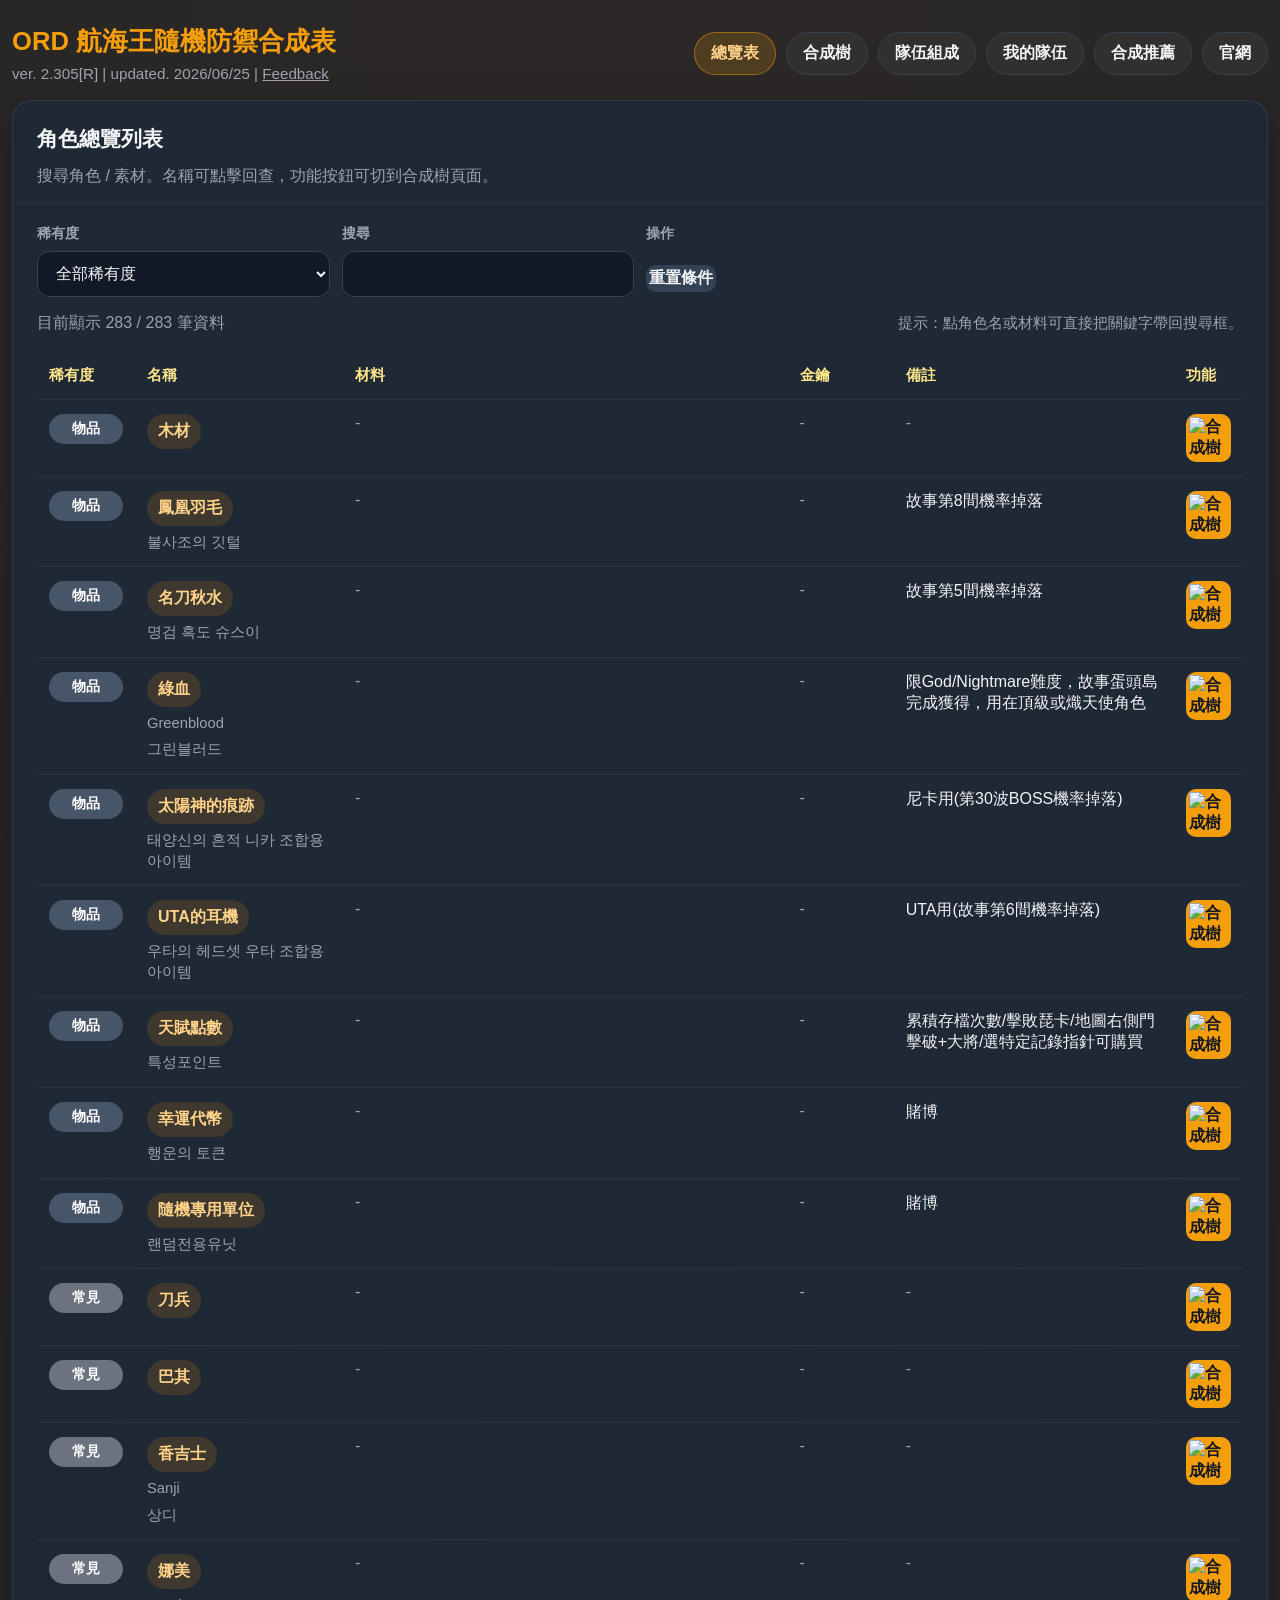
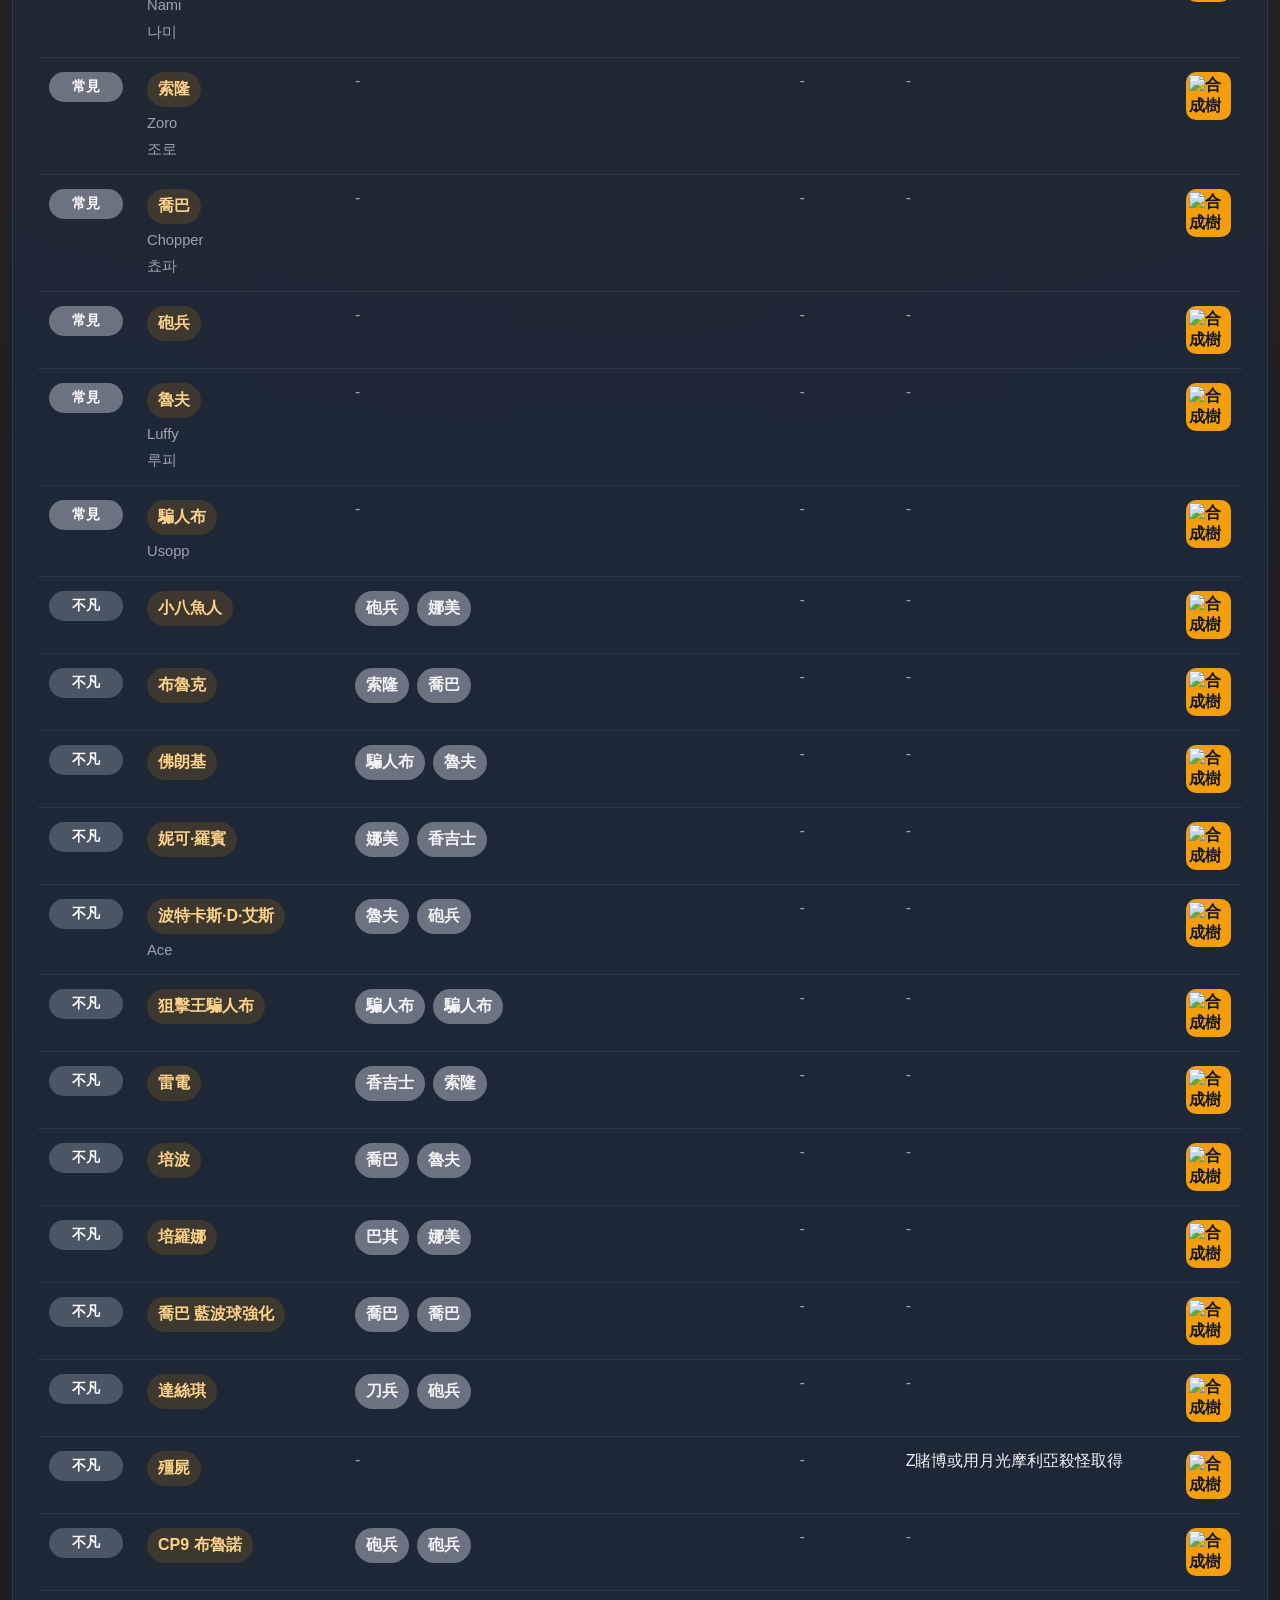
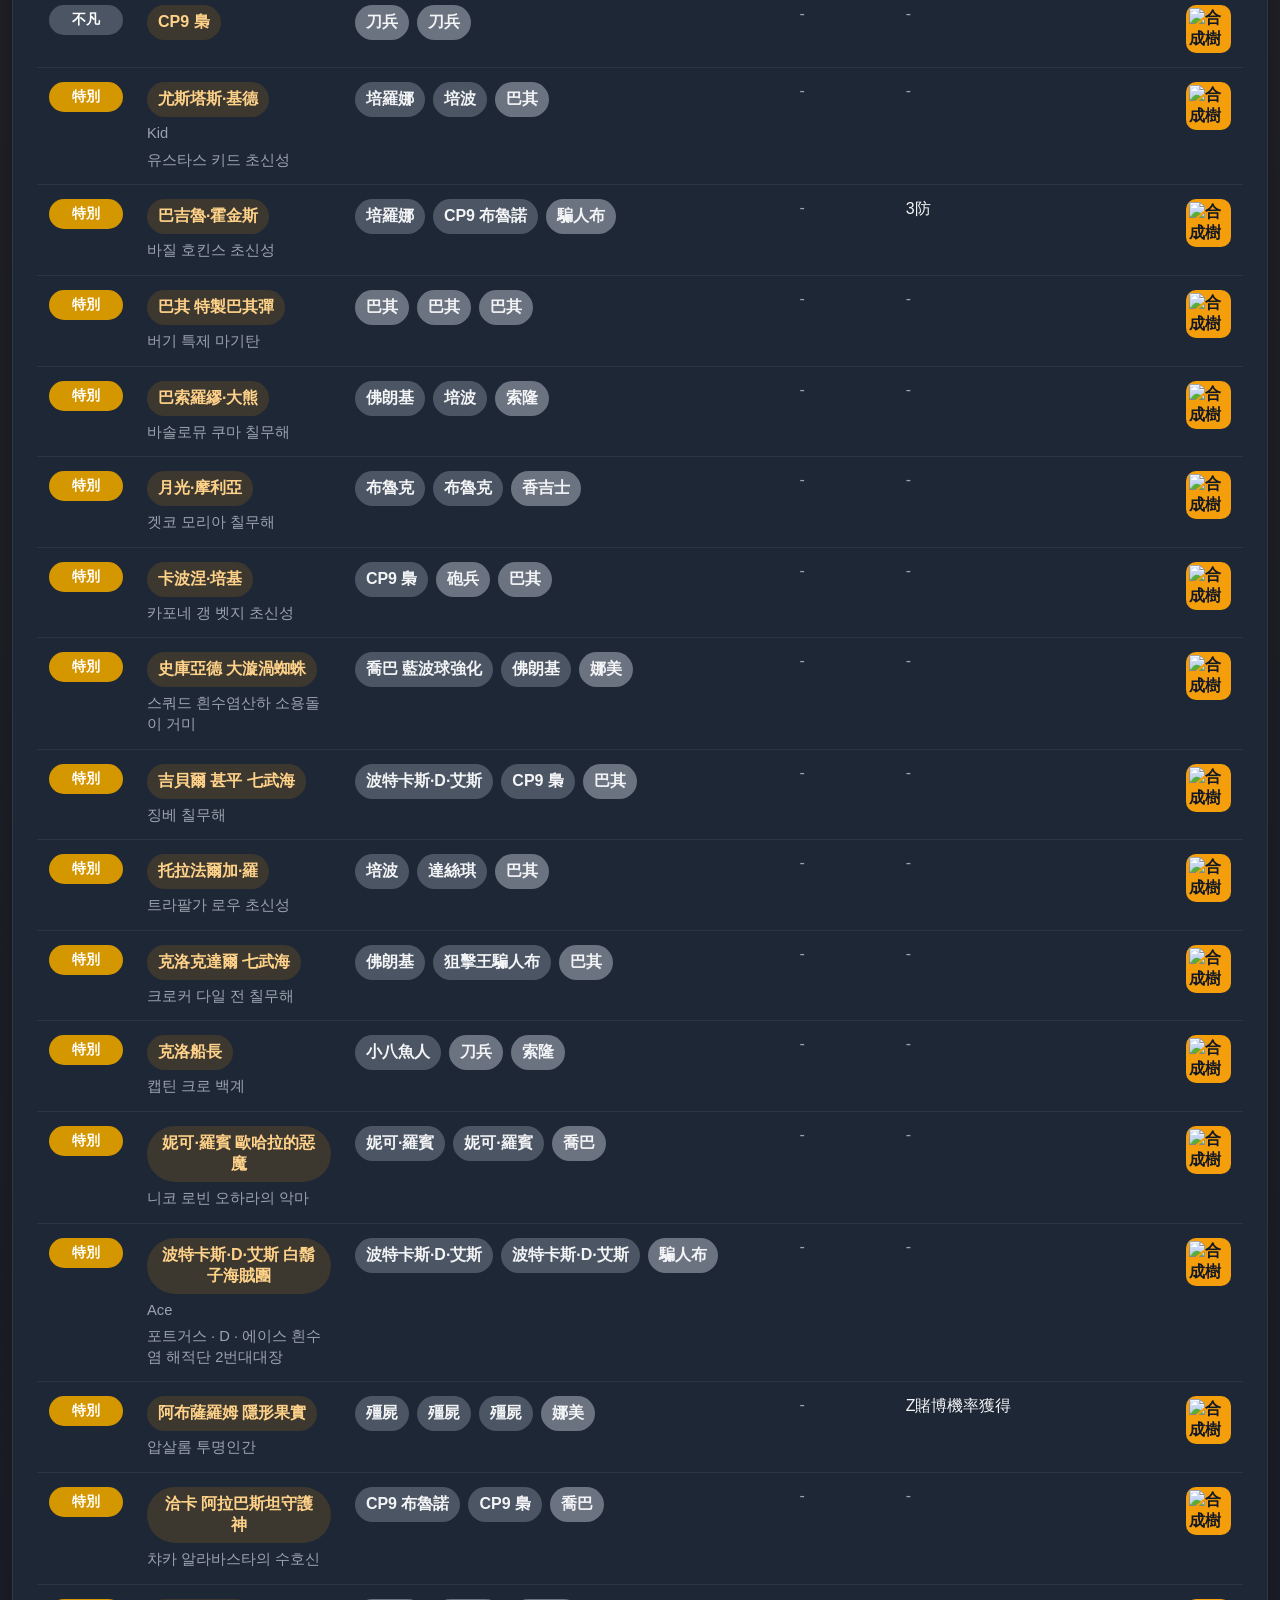
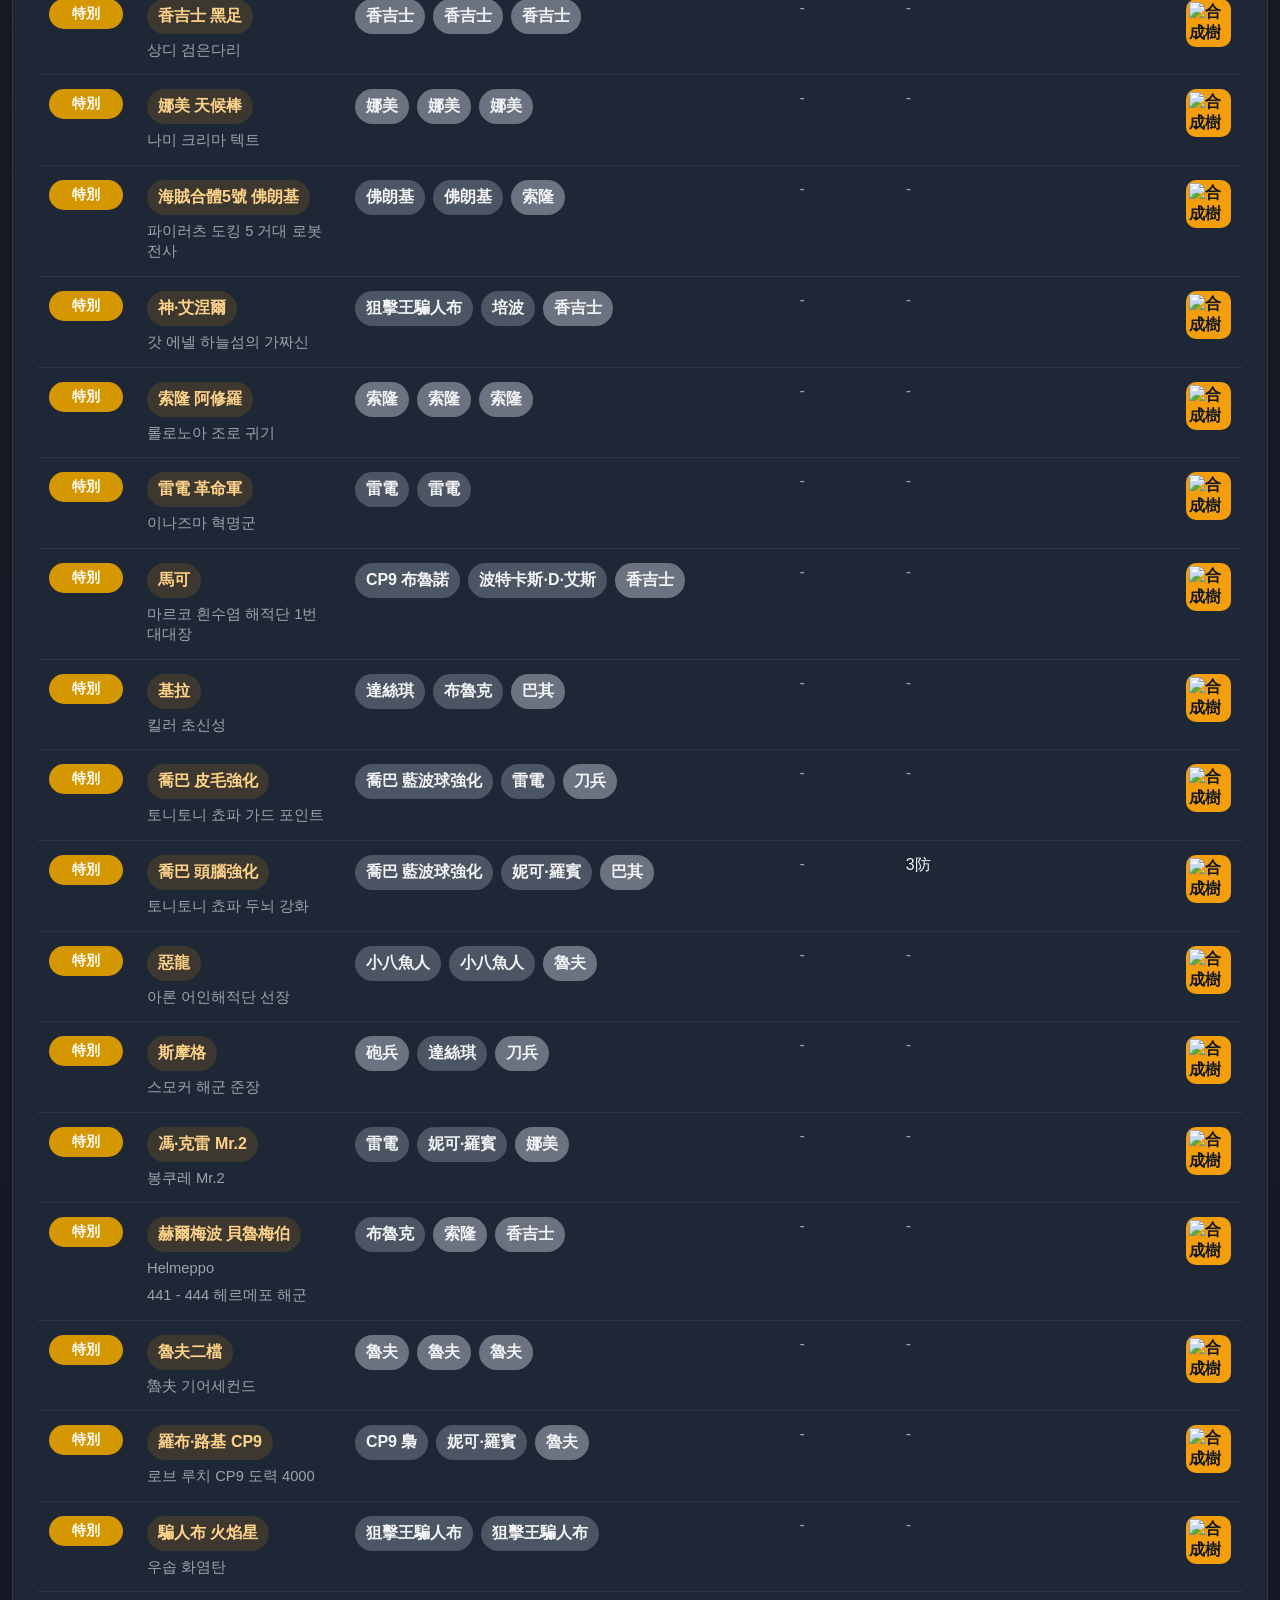
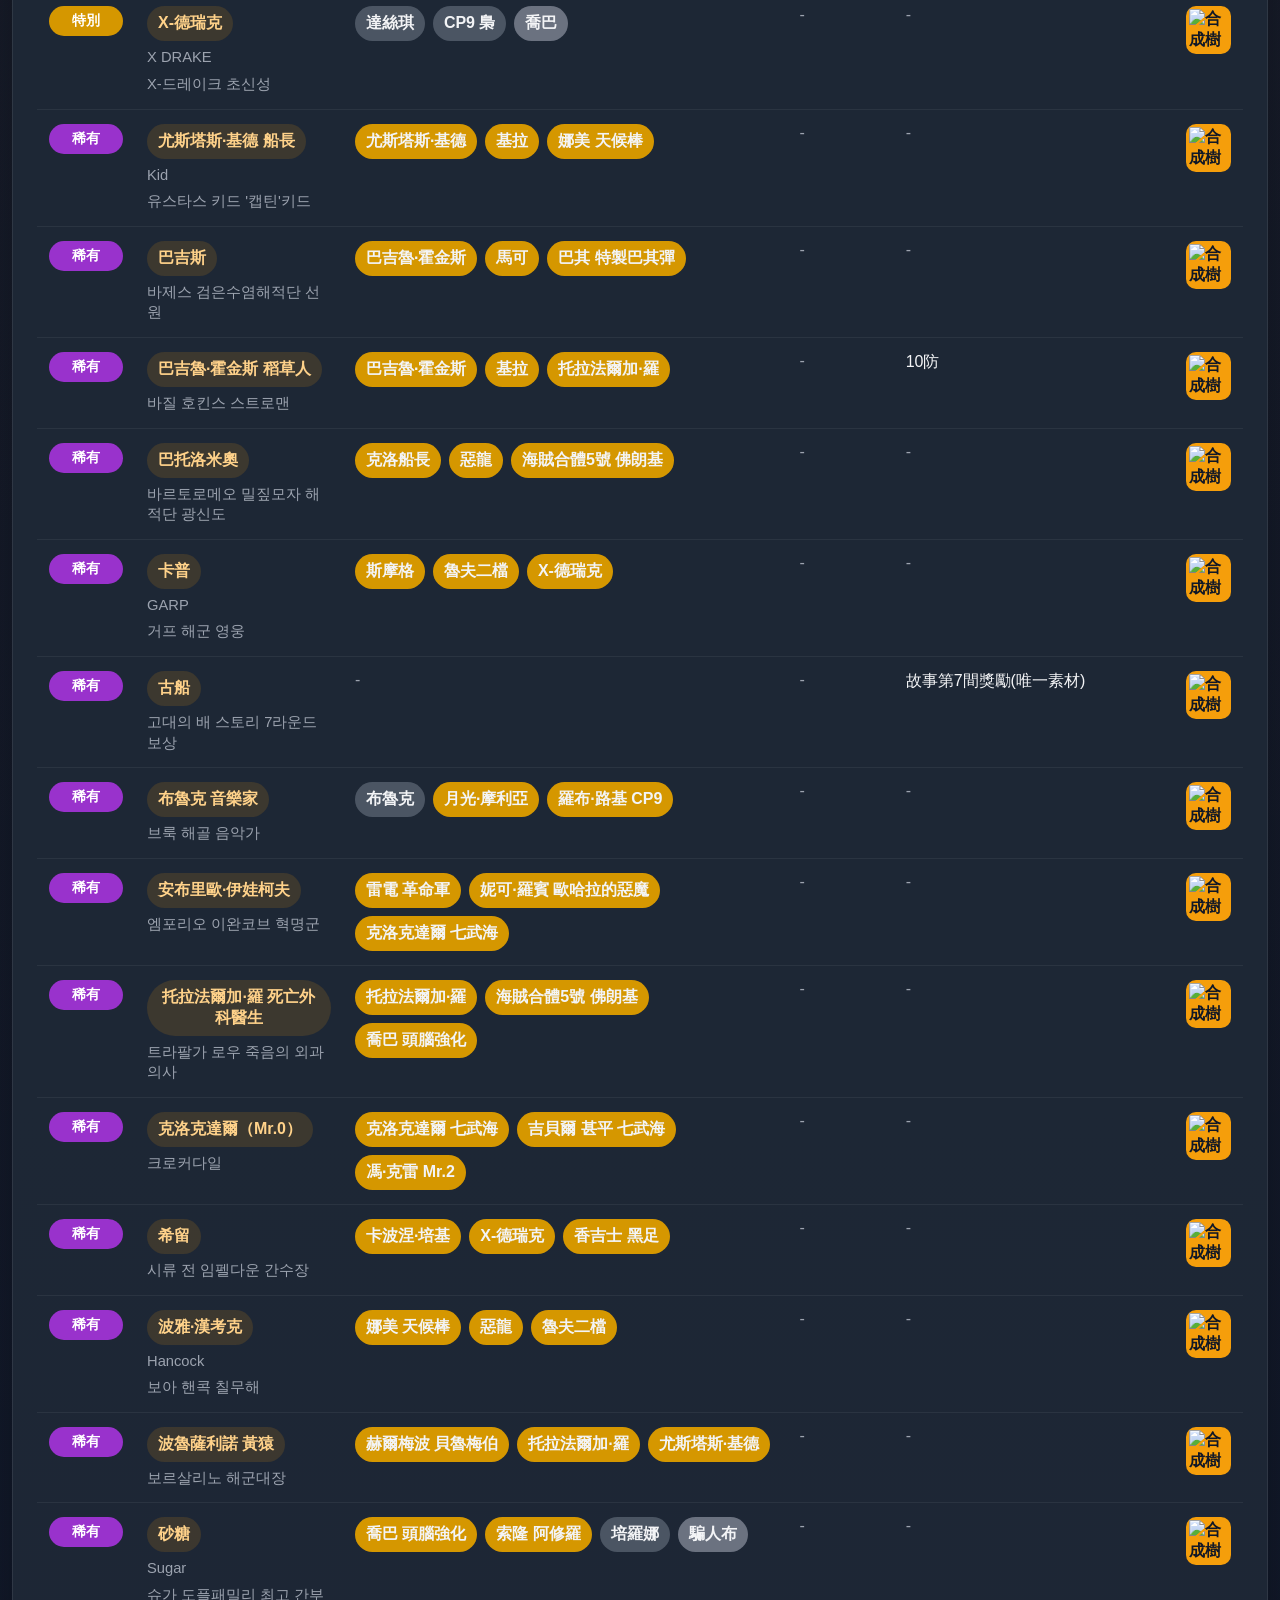
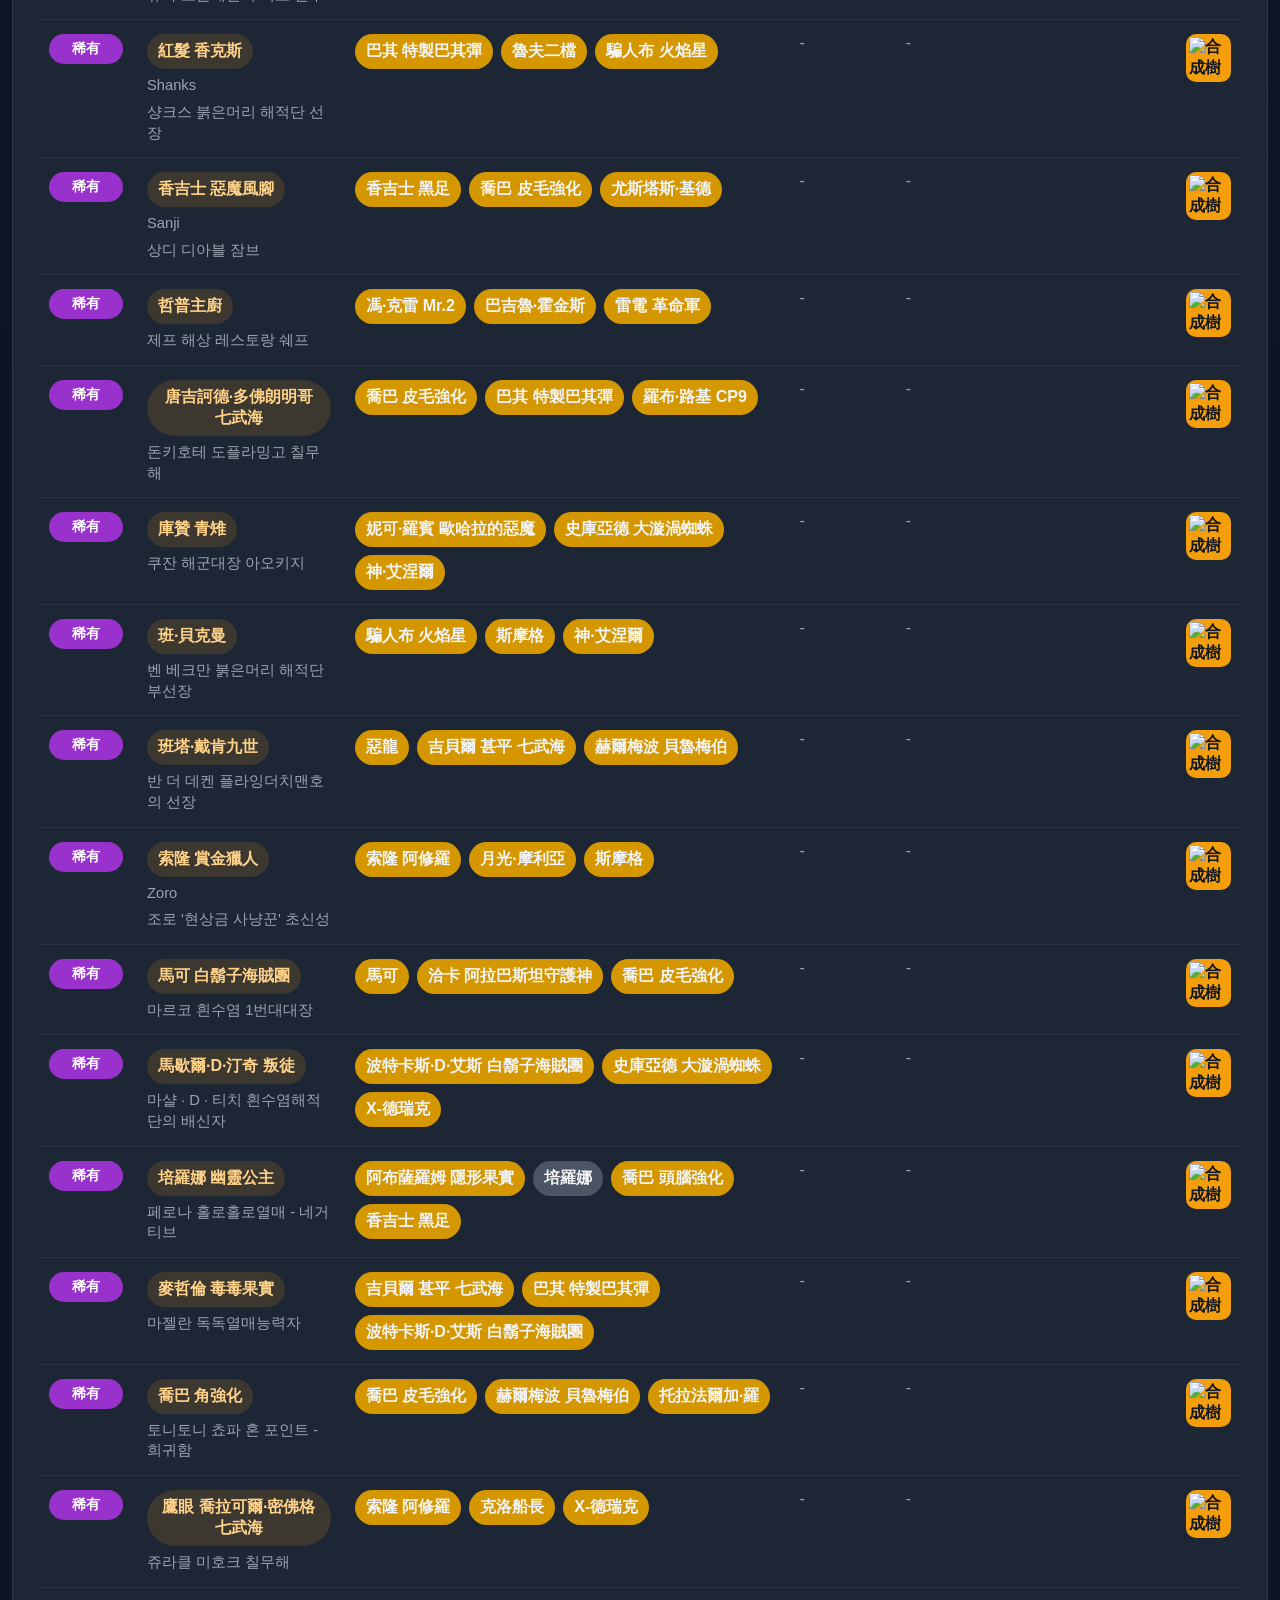
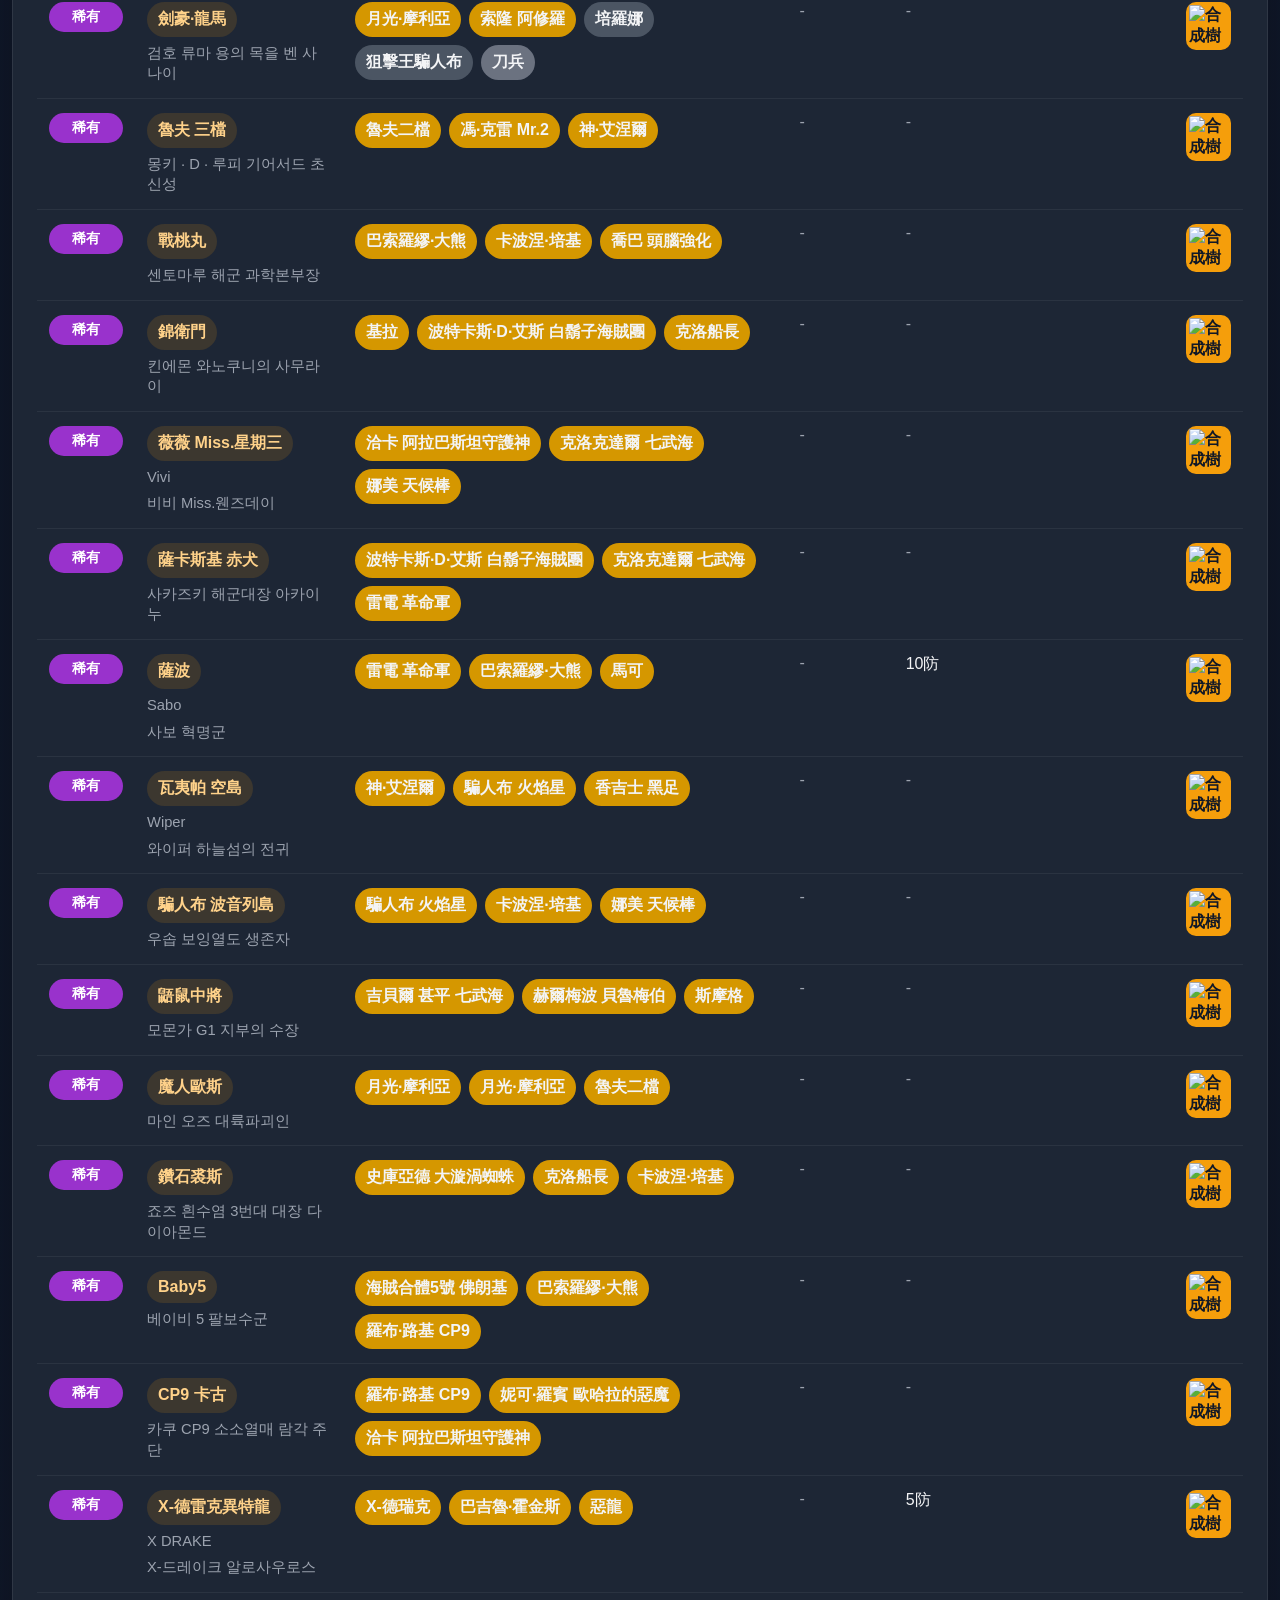
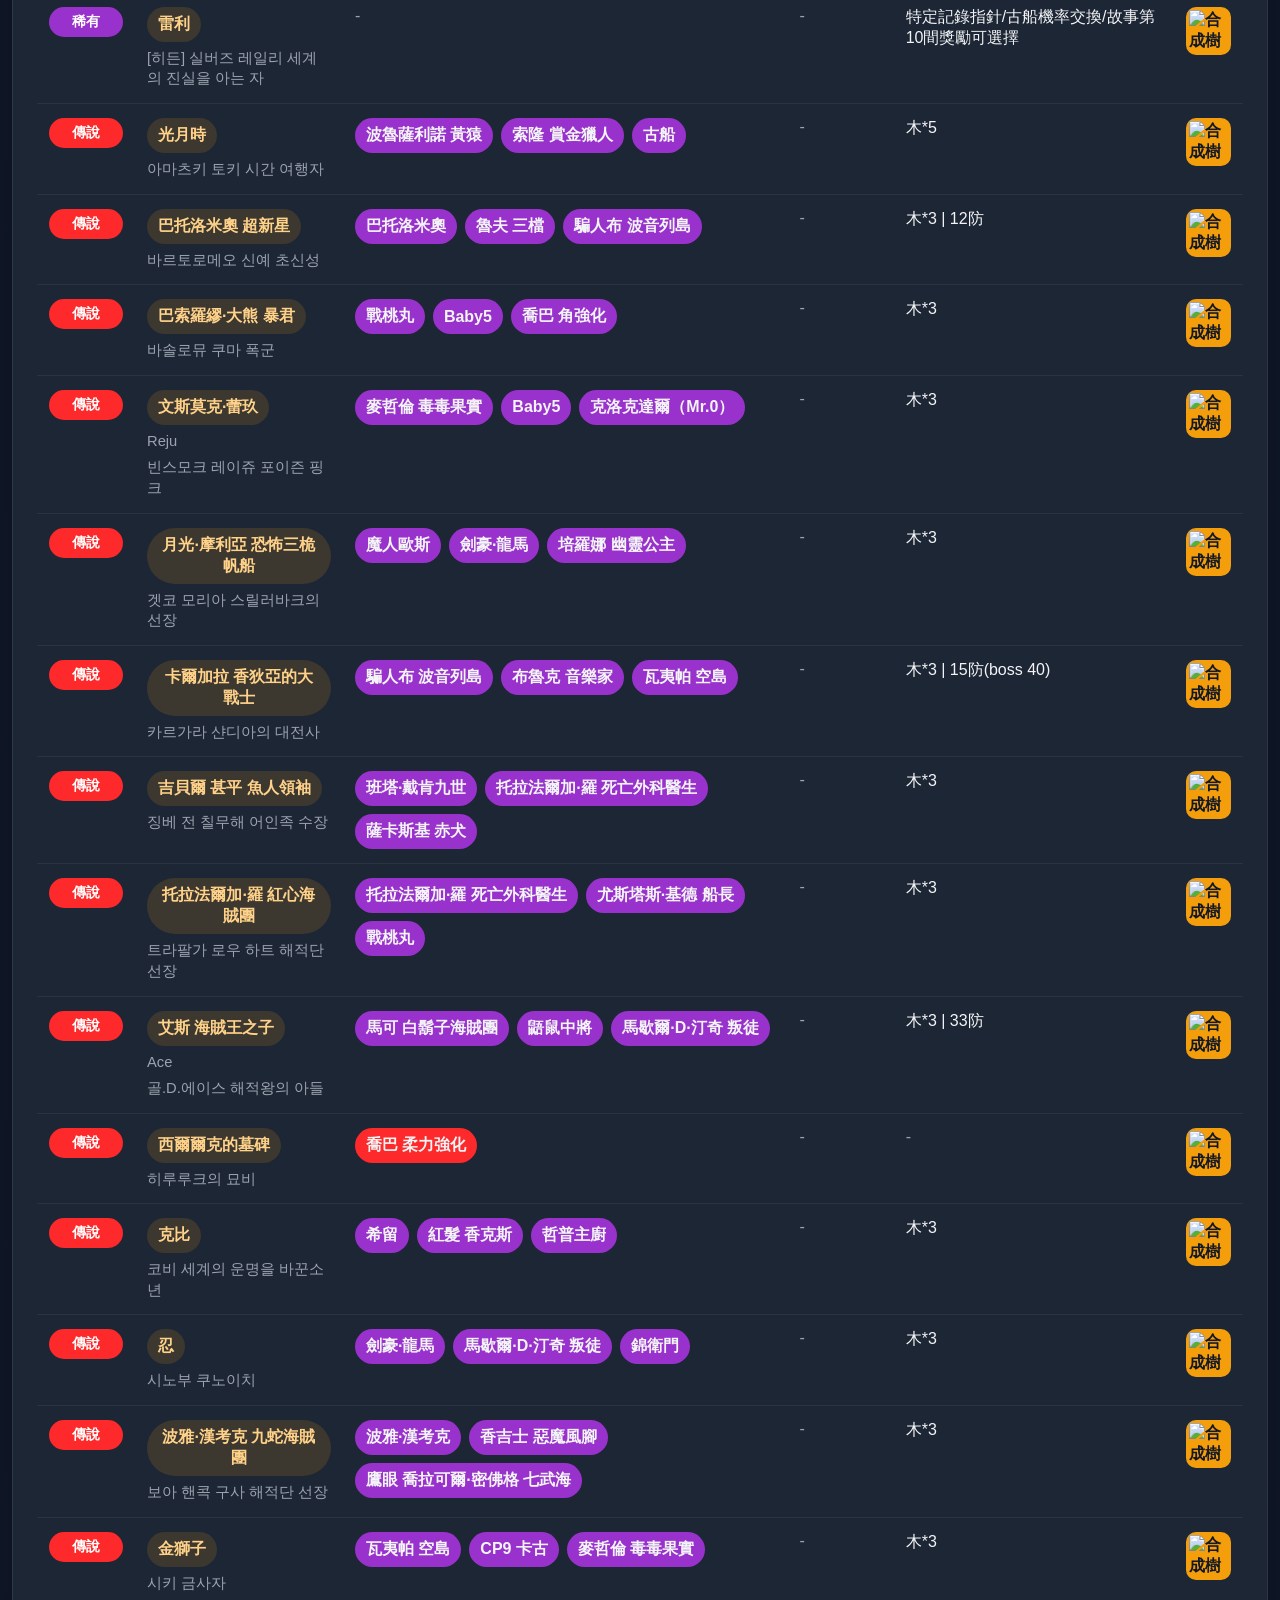
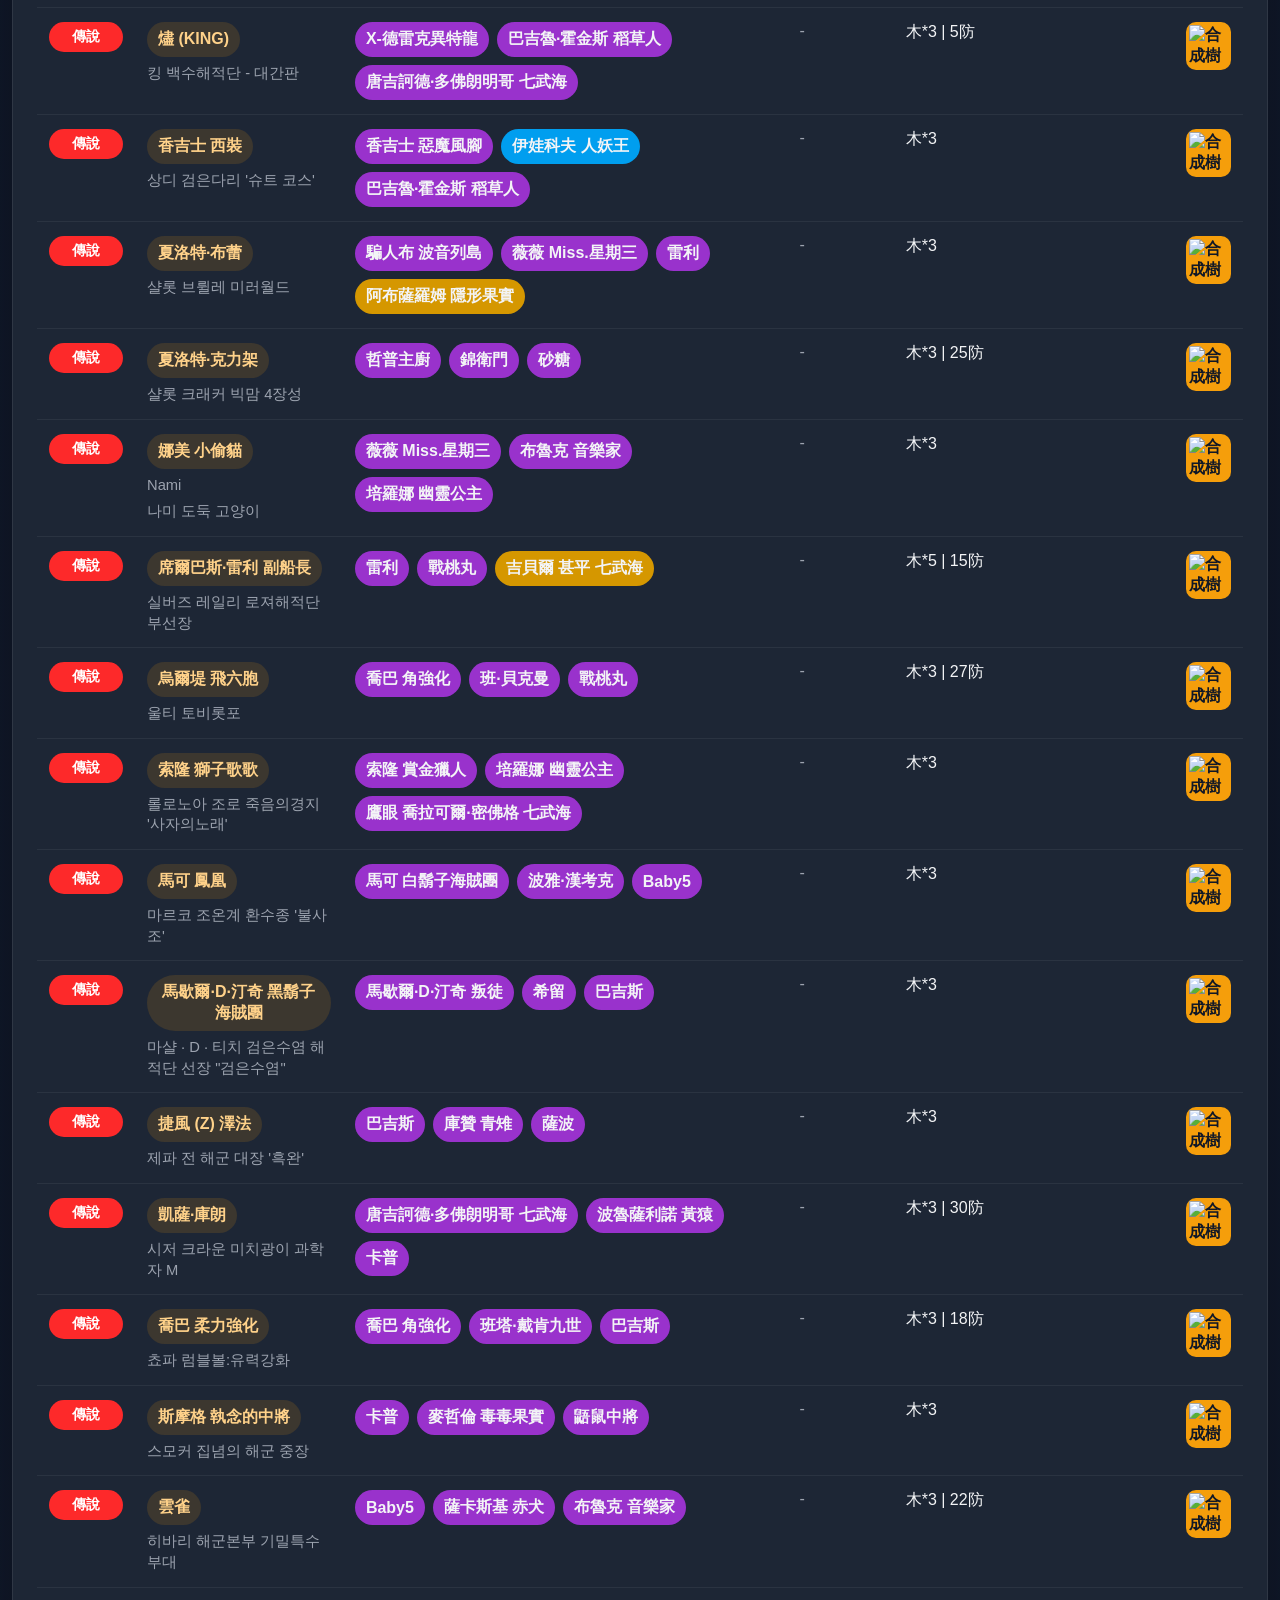
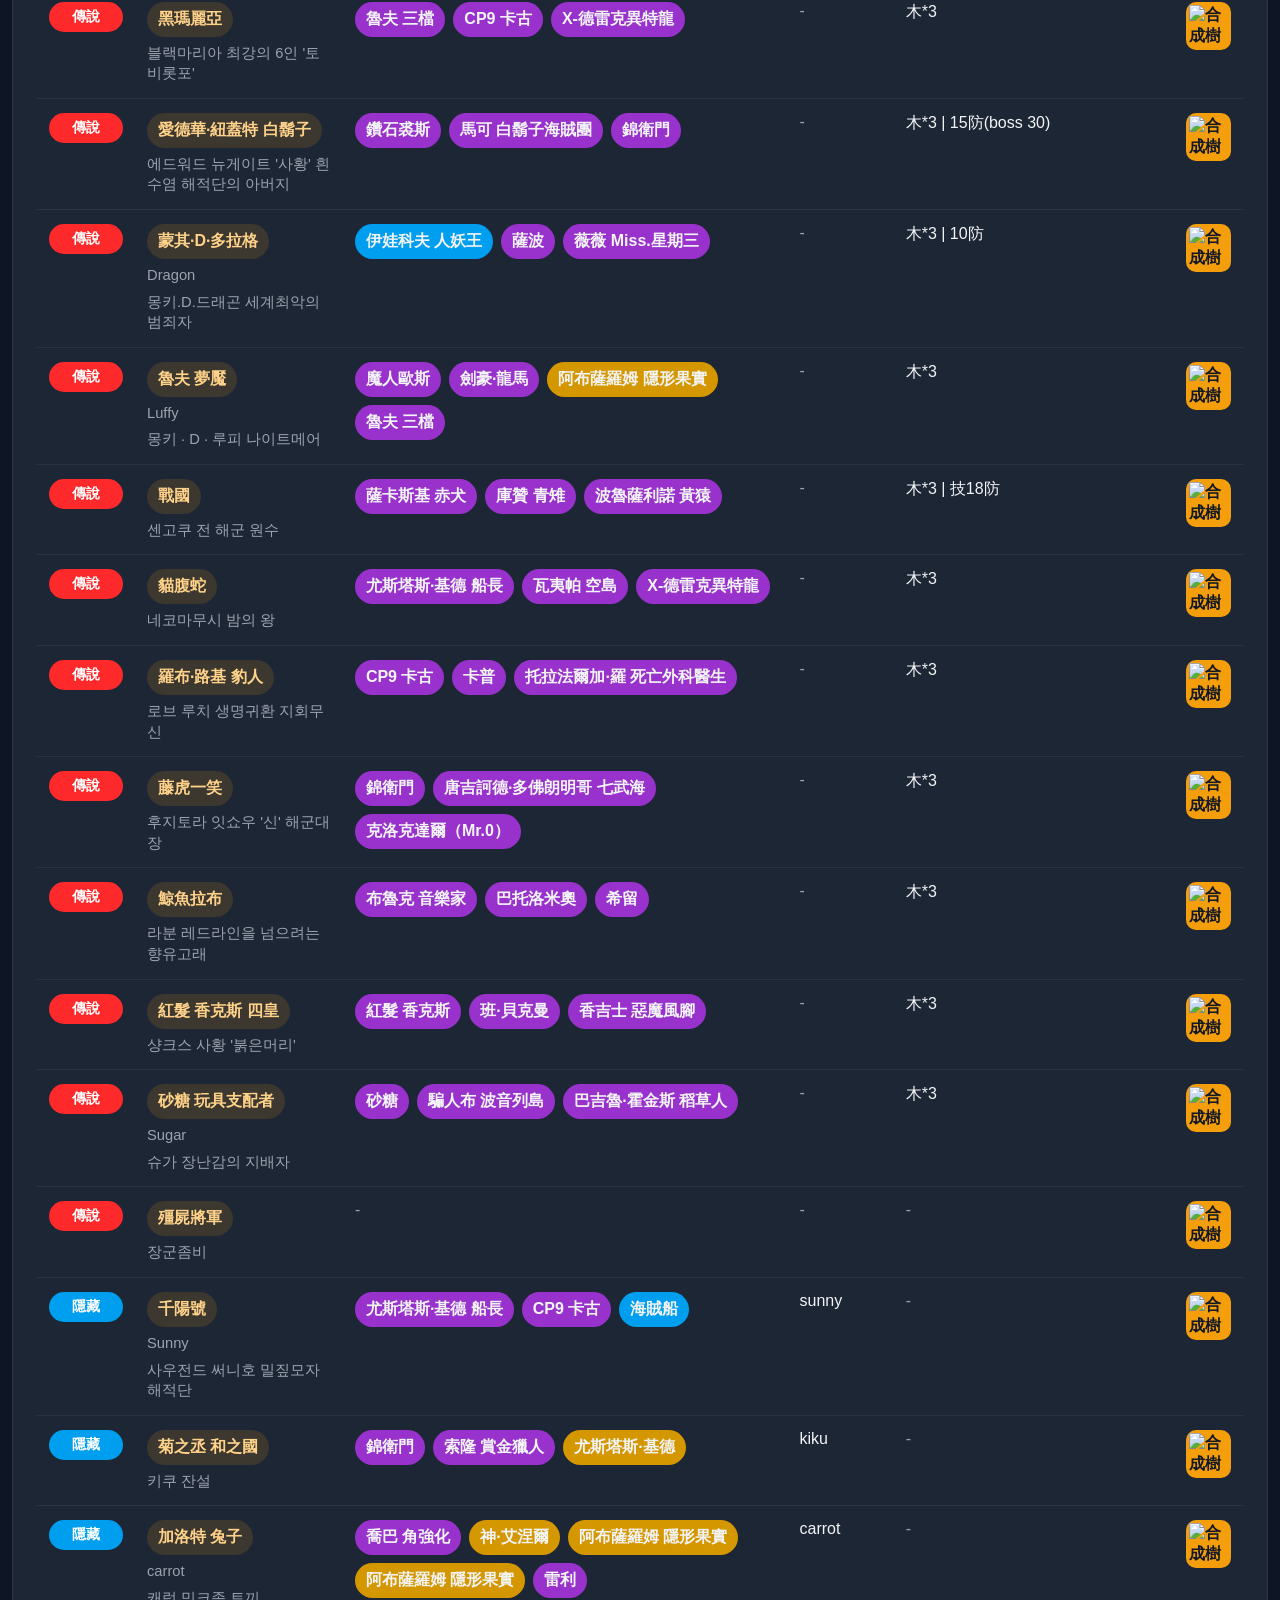
==== commit 84e5dc5e: "更新" ====
--- a/index.html
+++ b/index.html
@@ -6,13 +6,13 @@
   <meta name="viewport" content="width=device-width, initial-scale=1.0">
   <title>ORD 速查列表</title>
   <link rel="manifest" href="/manifest.json">
-  <script src="/pwa-init.js?v=260625006"></script>
+  <script src="/pwa-init.js?v=260627001"></script>
   <meta name="mobile-web-app-capable" content="yes">
   <meta name="apple-mobile-web-app-status-bar-style" content="black">
   <link rel="apple-touch-icon" href="/resource/192x192.png">
 
-  <link rel="stylesheet" href="css/styles.css?v=260625006">
-  <script src="js/shared/wc-navbar.js?v=260625006"></script>
+  <link rel="stylesheet" href="css/styles.css?v=260627001">
+  <script src="js/shared/wc-navbar.js?v=260627001"></script>
 </head>
 
 <body data-page="lookup">
@@ -80,10 +80,10 @@
     </section>
   </div>
 
-  <script src="js/ord_data.js?v=260625006"></script>
-  <script src="js/shared/app-shared.js?v=260625006"></script>
-  <script src="js/pages/lookup-page.js?v=260625006"></script>
-  <script src="js/app.js?v=260625006"></script>
+  <script src="js/ord_data.js?v=260627001"></script>
+  <script src="js/shared/app-shared.js?v=260627001"></script>
+  <script src="js/pages/lookup-page.js?v=260627001"></script>
+  <script src="js/app.js?v=260627001"></script>
   <script>
     function openEmail() {
       const user = "jim";
--- a/css/styles.css
+++ b/css/styles.css
@@ -520,7 +520,7 @@
 
 .recommend-grid {
   display: grid;
-  grid-template-columns: minmax(320px, 420px) minmax(0, 1fr);
+  grid-template-columns: minmax(220px, 320px) minmax(0, 1fr);
   gap: 18px;
   margin-top: 8px;
 }
@@ -659,7 +659,7 @@
 .recommend-result-group {
   display: flex;
   flex-direction: column;
-  gap: 10px;
+  gap: 5px;
   margin-bottom: 14px;
 }
 
@@ -827,6 +827,15 @@
 .recommend-shortage.is-ready {
   background: rgba(34, 197, 94, 0.18);
   color: #bbf7d0;
+}
+.badge-skill-type{
+  display: inline-flex;
+  align-items: center;
+  justify-content: center;
+  font-size: 0.75rem;
+  font-weight: 700;
+  color: #ddd;
+  padding:4px;
 }
 
 @media (max-width: 1100px) {
